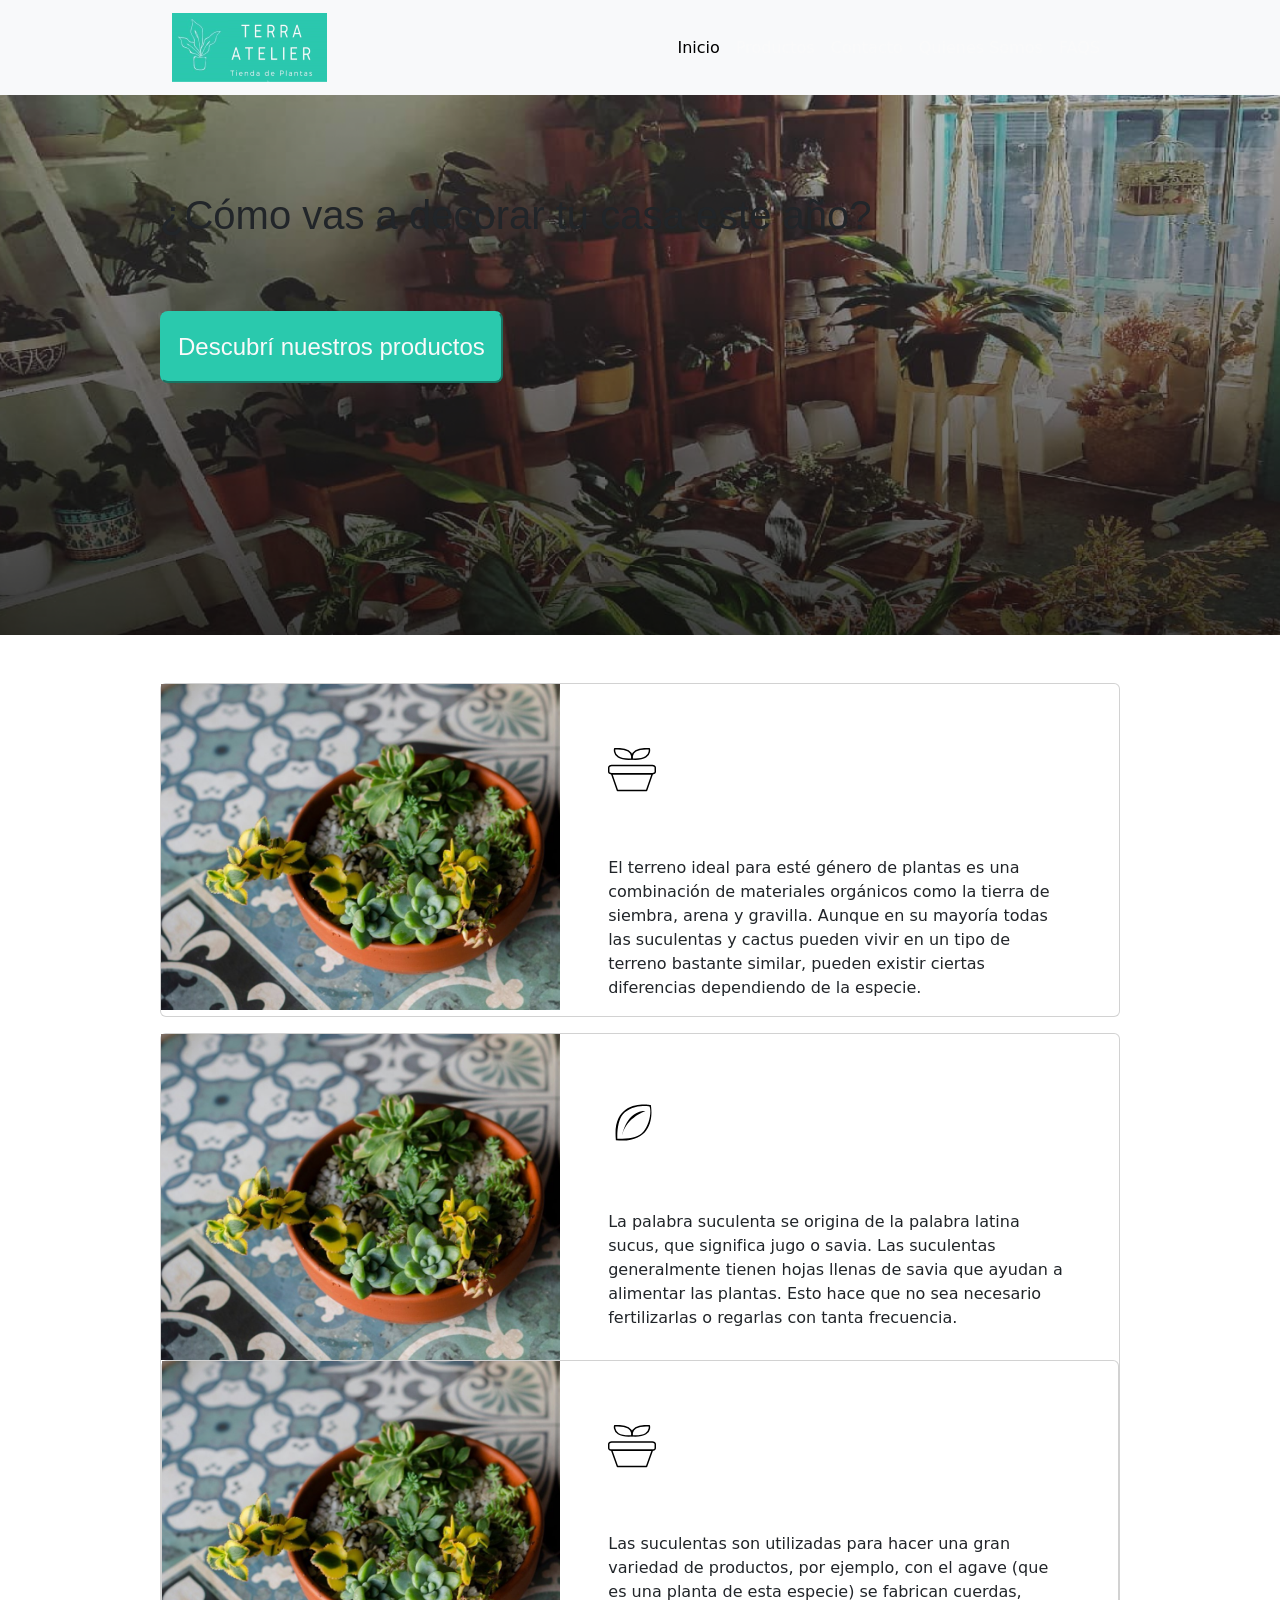
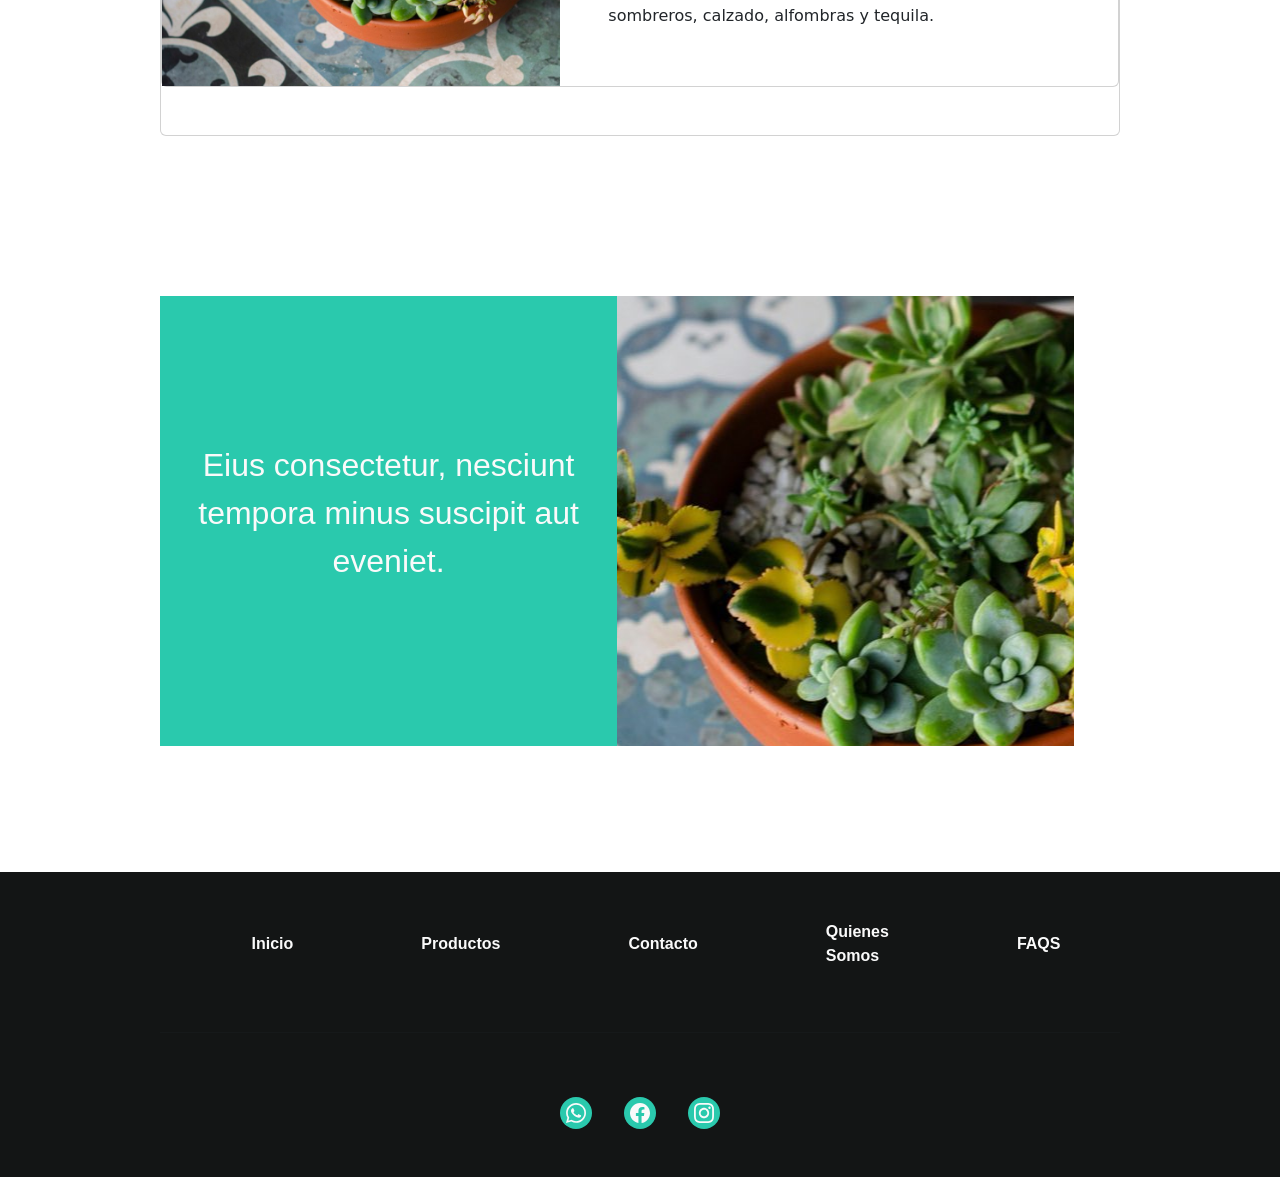
==== index.html @ 50c19c7d "textos ok" ====
<!DOCTYPE html>
<html lang="es">

<head>
    <meta charset="UTF-8">
    <meta http-equiv="X-UA-Compatible" content="IE=edge">
    <meta name="viewport" content="width=device-width, initial-scale=1.0">
    <meta name="E-commerce de plantas">
    <link rel="shortcut icon" href="img/favicon.ico">
    <link rel="stylesheet" href="style.css">
    <link href="https://cdn.jsdelivr.net/npm/bootstrap@5.1.3/dist/css/bootstrap.min.css" rel="stylesheet" integrity="sha384-1BmE4kWBq78iYhFldvKuhfTAU6auU8tT94WrHftjDbrCEXSU1oBoqyl2QvZ6jIW3" crossorigin="anonymous">
    <title>Terra Atelier - Inicio</title>
</head>

<body>

    <nav class="navbar navbar-expand-lg navbar-light bg-light ">
        <div class="container-fluid ">
          <a class="navbar-brand" href="index.html"><img class="logo" src="img/logo.png" alt="logoterraatelier"></a>
          <button class="navbar-toggler" type="button" data-bs-toggle="collapse" data-bs-target="#navbarNav" aria-controls="navbarNav" aria-expanded="false" aria-label="Toggle navigation">
            <span class="navbar-toggler-icon"></span>
          </button>
          <div class="collapse navbar-collapse li-position" id="navbarNav">
            <ul class="navbar-nav">
              <li class="nav-item">
                <a class="nav-link active" aria-current="page" href="index.html">Inicio</a>
              </li>
              <li class="nav-item">
                <a class="nav-link" href="productos.html">Productos</a>
              </li>
              <li class="nav-item">
                <a class="nav-link" href="contacto.html">Contacto</a>
              </li>
              <li class="nav-item">
                <a class="nav-link" href="quienes-somos.html">Quienes Somos</a>
              </li>
              <li class="nav-item">
                <a class="nav-link" href="faqs.html">FAQS</a>
              </li>
            </ul>
          </div>
        </div>
      </nav>

    

    <article >
        <div class="section1 parallax mb-5">
          <div class="hero">
            <h1>¿Cómo vas a decorar tu casa este año?</h1>
            <button class="btn-hero ">Descubrí nuestros productos</button>
          </div>      
        </div> 
    </article>    



    <section class="section-width">
      <div class="card mb-3" >
        <div class="row g-0">
          <div class="col-12 col-lg-5 image-card">
            <img src="img/box1.jpg" alt="imageplant" class="img-fluid ">
          </div>
          <div class="col-12 col-lg-7">
            <div class="card-body">
                <img class="icon" src="img/Group 8.svg" alt="iconplanta">
              <p class="card-text">El terreno ideal para esté género de plantas es una combinación de materiales orgánicos como la tierra de siembra, arena y gravilla.  Aunque en su mayoría todas las suculentas y cactus pueden vivir en un tipo de terreno bastante similar, pueden  existir ciertas diferencias dependiendo de la especie.</p>
              
            </div>
          </div>
        </div>
      </div>
      

      <div class="card mb-3" >
        <div class="row g-0">
          <div class="col-12 col-lg-5 image-card">
            <img src="img/box1.jpg" alt="imageplant" class="img-fluid ">
          </div>
          <div class="col-12 col-lg-7">
            <div class="card-body">
              <img class="icon" src="img/mdi_seed-outline.svg" alt="iconoseed">
              <p class="card-text">La palabra suculenta se origina de la palabra latina sucus, que significa jugo o savia. Las suculentas generalmente tienen hojas llenas de savia que ayudan a alimentar las plantas. Esto hace que no sea necesario fertilizarlas o regarlas con tanta frecuencia. </p>
          </div>
        </div>
      </div>

      <div class="card mb-5" >
        <div class="row g-0">
          <div class="col-12 col-lg-5 image-card">
            <img src="img/box1.jpg" alt="imageplant" class="img-fluid ">
          </div>
          <div class="col-12 col-lg-7">
            <div class="card-body">
                <img class="icon" src="img/Group 8.svg" alt="iconplanta">
              <p class="card-text">Las suculentas son utilizadas para hacer una gran variedad de productos, por ejemplo, con el agave (que es una planta de esta especie) se fabrican cuerdas, sombreros, calzado, alfombras y tequila.</p>            
            </div>
          </div>
        </div>
      </div>
    </section> 

    <article >
        <div class="section2 parallax">
            <div class="box-flex-pie">
                <div class="box-left-pie">
                    <p class="box-text-3">Eius consectetur, nesciunt tempora minus suscipit aut eveniet.
                    </p>
                </div>
                <div class="box-right-pie">                          
                </div>
            </div>
        </div> 
    </article>

    <footer class="footer-responsive">
        <ul class="ul-footer">
            <li class="li-footer"><a href="index.html"> Inicio</a></li>
            <li class="li-footer"><a href="productos.html">Productos</a></li>
            <li class="li-footer"><a href="contacto.html">Contacto</a></li>
            <li class="li-footer"><a href="quienes-somos.html">Quienes Somos</a></li>
            <li class="li-footer"><a href="faqs.html">FAQS</a></li> 
        </ul>
        <hr>
        <div class="redes">
            <a class="icon-redes" href="https://api.whatsapp.com/send?phone=0123456789&text=Hola, Nececito mas informacion!" target="_blank">
                <img src="img/wasap.svg" alt="iconwhatsapp">
            </a>
            <a class="icon-redes" href="https://www.facebook.com/terraatelier.tiendadeplantas" target="_blank">
                <img src="img/fb.svg" alt="iconfacebook">
            </a>
            <a class="icon-redes" href="https://www.instagram.com/terraatelierok/"target="_blank">
                <img src="img/ig.svg" alt="iconinstagram">
            </a>
        </div>
    </footer> 
    <script src="https://cdn.jsdelivr.net/npm/bootstrap@5.1.3/dist/js/bootstrap.bundle.min.js" integrity="sha384-ka7Sk0Gln4gmtz2MlQnikT1wXgYsOg+OMhuP+IlRH9sENBO0LRn5q+8nbTov4+1p" crossorigin="anonymous"></script>
</body> 

</html>
---- style.css ----
/*# sourceMappingURL=style.css.map */

* {
  padding: 0;
  margin: 0;
  -webkit-box-sizing: border-box;
          box-sizing: border-box;
}

body {
  background-color: #fff;
}

section {
  margin-left: 10rem;
  margin-right: 10rem;
  background-color: #fff;
}

/* navbar */
.navbar {
  width: 100%;
  background-color: #2ac9ad;
  display: -webkit-box;
  display: -ms-flexbox;
  display: flex;
  -webkit-box-pack: justify;
      -ms-flex-pack: justify;
          justify-content: space-between;
  -webkit-box-align: center;
      -ms-flex-align: center;
          align-items: center;
  padding-top: 1rem;
  padding-bottom: 1rem;
}

.navbar-collapse {
  display: -webkit-box;
  display: -ms-flexbox;
  display: flex;
  -ms-flex-preferred-size: auto;
      flex-basis: auto;
  -webkit-box-pack: end;
      -ms-flex-pack: end;
          justify-content: flex-end;
  margin-right: 10rem;
}

.logo {
  margin-left: 10rem;
}

@media only screen and (max-width: 991px) {
  .logo {
    margin-left: 5rem;
  }
}

@media only screen and (max-width: 600px) {
  .logo {
    margin-left: 1rem;
  }
}

@media only screen and (max-width: 991px) {
  .navbar-toggler {
    margin-right: 5rem;
  }
}

@media only screen and (max-width: 600px) {
  .navbar-toggler {
    margin-right: 1rem;
  }
}

.ul-navbar {
  display: -webkit-box;
  display: -ms-flexbox;
  display: flex;
  -webkit-box-orient: horizontal;
  -webkit-box-direction: normal;
      -ms-flex-direction: row;
          flex-direction: row;
}

.li-navbar {
  display: -webkit-box;
  display: -ms-flexbox;
  display: flex;
  -webkit-box-orient: horizontal;
  -webkit-box-direction: normal;
      -ms-flex-direction: row;
          flex-direction: row;
  margin-right: 10rem;
  text-decoration: none;
  font-weight: bolder;
  font-family: -apple-system, BlinkMacSystemFont, "Segoe UI", Roboto, Oxygen,
 Ubuntu, Cantarell, "Open Sans", "Helvetica Neue", sans-serif;
}

a:link,
a:visited,
a:active {
  text-decoration: none;
  color: #fafafa;
}

/* hero */
.section1 {
  background-image: url("img/hero.png");
  background-repeat: none;
  background-position: center;
  background-size: cover;
  height: 60vh;
}

.hero {
  display: -webkit-box;
  display: -ms-flexbox;
  display: flex;
  -webkit-box-orient: vertical;
  -webkit-box-direction: normal;
      -ms-flex-direction: column;
          flex-direction: column;
  -webkit-box-pack: start;
      -ms-flex-pack: start;
          justify-content: flex-start;
  -webkit-box-align: start;
      -ms-flex-align: start;
          align-items: flex-start;
  padding-top: 6rem;
}

h1 {
  color: #fafafa;
  font-family: -apple-system, BlinkMacSystemFont, "Segoe UI", Roboto, Oxygen,
 Ubuntu, Cantarell, "Open Sans", "Helvetica Neue", sans-serif;
  font-size: 6rem;
  margin-left: 10rem;
  margin-right: 10rem;
  margin-bottom: 10rem;
}

.btn-hero {
  background-color: #2ac9ad;
  padding: 1rem;
  border-radius: 0.5rem;
  border-color: #2ac9ad;
  color: #fafafa;
  font-family: -apple-system, BlinkMacSystemFont, "Segoe UI", Roboto, Oxygen,
 Ubuntu, Cantarell, "Open Sans", "Helvetica Neue", sans-serif;
  font-size: 1.5rem;
  margin-left: 10rem;
  margin-right: 10rem;
  margin-top: 4rem;
}

.btn-hero:hover {
  background-color: #28B59C;
}

.btn-hero:active {
  -webkit-transform: translateY(-1px);
          transform: translateY(-1px);
}

@media only screen and (max-width: 991px) {
  .hero {
    padding-top: 8rem;
  }
}

@media only screen and (max-width: 600px) {
  .hero {
    padding-top: 6rem;
    padding-left: 2rem;
    padding-right: 2rem;
    display: -webkit-box;
    display: -ms-flexbox;
    display: flex;
    -webkit-box-orient: vertical;
    -webkit-box-direction: normal;
        -ms-flex-direction: column;
            flex-direction: column;
    -webkit-box-pack: center;
        -ms-flex-pack: center;
            justify-content: center;
    -webkit-box-align: center;
        -ms-flex-align: center;
            align-items: center;
    text-align: center;
  }
}

@media only screen and (max-width: 991px) {
  h1 {
    margin-left: 5rem;
  }
}

@media only screen and (max-width: 991px) {
  .btn-hero {
    margin-left: 5rem;
    margin-right: 1rem;
  }
}

@media only screen and (max-width: 600px) {
  h1 {
    margin-left: 1rem;
    margin-right: 1rem;
  }
}

@media only screen and (max-width: 600px) {
  .btn-hero {
    margin-left: 1rem;
    margin-right: 1rem;
  }
}

@media only screen and (max-width: 440px) {
  .btn-hero {
    font-size: 1rem;
  }
}

@media only screen and (max-width: 335px) {
  .btn-hero {
    margin-left: 0rem;
    margin-right: 0rem;
  }
}

/* card */
.card-text {
  margin: 2rem;
}

.box-flex {
  display: -webkit-box;
  display: -ms-flexbox;
  display: flex;
  border-width: 0.01rem;
  border-style: solid;
  border-color: #cecece;
  margin-bottom: 4rem;
  height: 60vh;
}

.box-icon-text {
  display: -webkit-box;
  display: -ms-flexbox;
  display: flex;
  -webkit-box-orient: vertical;
  -webkit-box-direction: normal;
      -ms-flex-direction: column;
          flex-direction: column;
  background-color: #fafafa;
}

.icon {
  padding-top: 6rem;
  padding-left: 2rem;
  padding-bottom: 2rem;
  width: 80px;
}

@media only screen and (max-width: 1375px) {
  .icon {
    padding-top: 3rem;
  }
}

@media only screen and (max-width: 1235px) {
  .icon {
    padding-top: 2rem;
    padding-bottom: 1rem;
  }
}

@media only screen and (max-width: 1167px) {
  .icon {
    padding-top: 1rem;
    padding-bottom: 0rem;
  }
}

@media only screen and (max-width: 1093px) {
  .icon {
    display: none;
  }
}

@media only screen and (max-width: 1061px) {
  .card-text {
    margin: 1rem;
  }
}

@media only screen and (min-width: 775px) and (max-width: 1061px) {
  .section-width {
    margin-left: 12rem;
    margin-right: 12rem;
  }
}

@media only screen and (max-width: 600px) {
  .section-width {
    margin-left: 1rem;
    margin-right: 1rem;
  }
}

@media only screen and (max-width: 410px) {
  .image-card {
    border-radius: round;
  }
}

.box-text-1 {
  padding-left: 3rem;
  padding-right: 3rem;
  font-family: -apple-system, BlinkMacSystemFont, "Segoe UI", Roboto, Oxygen,
 Ubuntu, Cantarell, "Open Sans", "Helvetica Neue", sans-serif;
  color: #131515;
  font-size: 1.5rem;
}

.box-text-2 {
  padding-left: 3rem;
  padding-right: 3rem;
  font-family: -apple-system, BlinkMacSystemFont, "Segoe UI", Roboto, Oxygen,
 Ubuntu, Cantarell, "Open Sans", "Helvetica Neue", sans-serif;
  color: #131515;
  font-size: 1.5rem;
  text-align: right;
}

.icon-2 {
  display: -webkit-box;
  display: -ms-flexbox;
  display: flex;
  -webkit-box-orient: horizontal;
  -webkit-box-direction: normal;
      -ms-flex-direction: row;
          flex-direction: row;
  -webkit-box-pack: end;
      -ms-flex-pack: end;
          justify-content: flex-end;
  padding-top: 8rem;
  padding-right: 3rem;
  padding-bottom: 4rem;
}

.box-flex-negra {
  display: -webkit-box;
  display: -ms-flexbox;
  display: flex;
  border-width: 0.01rem;
  border-style: solid;
  border-color: #cecece;
  margin-bottom: 4rem;
  background-color: #2ac9ad;
}

.image-width {
  width: auto;
  height: auto;
}

.box-left {
  display: -webkit-box;
  display: -ms-flexbox;
  display: flex;
  -webkit-box-align: center;
      -ms-flex-align: center;
          align-items: center;
  width: 50%;
  padding: 4rem;
}

.box-right {
  display: -webkit-box;
  display: -ms-flexbox;
  display: flex;
  background-color: black;
  width: 50%;
  background-image: url(img/box1.jpg);
  background-size: fill no-repeat;
  background-position: center;
  height: auto;
}

/* footer */
footer {
  background-color: #131515;
  padding-right: 10rem;
  padding-left: 10rem;
}

.ul-footer {
  display: -webkit-box;
  display: -ms-flexbox;
  display: flex;
  -webkit-box-orient: horizontal;
  -webkit-box-direction: normal;
      -ms-flex-direction: row;
          flex-direction: row;
  -webkit-box-pack: center;
      -ms-flex-pack: center;
          justify-content: center;
}

.li-footer {
  display: -webkit-box;
  display: -ms-flexbox;
  display: flex;
  -webkit-box-orient: vertical;
  -webkit-box-direction: normal;
      -ms-flex-direction: column;
          flex-direction: column;
  -webkit-box-pack: center;
      -ms-flex-pack: center;
          justify-content: center;
  margin-right: 2rem;
  margin-left: 2rem;
  margin-top: 1rem;
  margin-bottom: 1rem;
  padding: 2rem;
  text-decoration: none;
  font-weight: bolder;
  font-family: -apple-system, BlinkMacSystemFont, "Segoe UI", Roboto, Oxygen,
 Ubuntu, Cantarell, "Open Sans", "Helvetica Neue", sans-serif;
}

footer hr {
  height: 1px;
  background-color: whitesmoke;
}

@media only screen and (max-width: 992px) {
  .li-footer {
    margin: 0rem;
  }
}

@media only screen and (max-width: 700px) {
  .ul-footer {
    -webkit-box-orient: vertical;
    -webkit-box-direction: normal;
        -ms-flex-direction: column;
            flex-direction: column;
    padding-left: 0%;
  }
}

@media only screen and (max-width: 700px) {
  .footer-responsive {
    margin-left: 0rem;
    margin-right: 0rem;
    padding-left: 0px;
    padding-right: 0px;
  }
}

.redes {
  display: -webkit-box;
  display: -ms-flexbox;
  display: flex;
  -webkit-box-orient: horizontal;
  -webkit-box-direction: normal;
      -ms-flex-direction: row;
          flex-direction: row;
  -webkit-box-align: center;
      -ms-flex-align: center;
          align-items: center;
  -webkit-box-pack: center;
      -ms-flex-pack: center;
          justify-content: center;
  padding-top: 2rem;
  padding-bottom: 2rem;
}

.icon-redes {
  margin: 1rem;
}

.section1.parallax {
  background-attachment: fixed;
}

iframe {
  width: 100%;
  height: 100%;
}

.box-map {
  display: -webkit-box;
  display: -ms-flexbox;
  display: flex;
  margin-bottom: 8rem;
  color: #fafafa;
}

.inbox-left {
  display: -webkit-box;
  display: -ms-flexbox;
  display: flex;
  -webkit-box-orient: vertical;
  -webkit-box-direction: normal;
      -ms-flex-direction: column;
          flex-direction: column;
  -webkit-box-pack: center;
      -ms-flex-pack: center;
          justify-content: center;
  background-color: #2ac9ad;
  color: #fafafa;
  width: 50%;
  background-size: fill no-repeat;
  background-position: center;
  height: auto;
}

form {
  margin: 1.5rem;
}

input[type=text]:focus {
  border: 3px solid #555;
}

textarea {
  width: 100%;
  height: 100px;
  padding: 12px 20px;
  -webkit-box-sizing: border-box;
          box-sizing: border-box;
  border: 2px solid #ccc;
  border-radius: 4px;
  background-color: #f8f8f8;
  resize: none;
  margin-top: 0.5rem;
}

input {
  margin-bottom: 1rem;
  margin-top: 0.5rem;
  width: 100%;
  height: 40px;
  padding: 12px 20px;
  -webkit-box-sizing: border-box;
          box-sizing: border-box;
  border: 2px solid #ccc;
  border-radius: 4px;
  background-color: #f8f8f8;
  resize: none;
}

.inbox-right {
  display: -webkit-box;
  display: -ms-flexbox;
  display: flex;
  -webkit-box-pack: center;
      -ms-flex-pack: center;
          justify-content: center;
  -webkit-box-align: center;
      -ms-flex-align: center;
          align-items: center;
  background-color: #131515;
  width: auto;
  font-family: -apple-system, BlinkMacSystemFont, 'Segoe UI', Roboto, Oxygen, Ubuntu, Cantarell, 'Open Sans', 'Helvetica Neue', sans-serif;
  font-weight: bold;
  font-size: xx-large;
  background-color: #131515;
}

.img-inbox {
  height: 100%;
}

.message {
  margin: 2rem;
  margin-top: 0rem;
}

@media only screen and (max-width: 1466px) {
  .message {
    font-size: x-large;
  }
}

@media only screen and (max-width: 1466px) {
  .img-message {
    width: 20vw;
  }
}

@media only screen and (max-width: 1212px) {
  .message {
    display: none;
  }
}

.img-message {
  width: 15vw;
}

@media only screen and (max-width: 1212px) {
  .img-message {
    width: 25vw;
  }
}

@media only screen and (max-width: 992px) {
  .responsive-message {
    margin-left: 5rem;
    margin-right: 5rem;
  }
}

@media only screen and (max-width: 824px) {
  .responsive-message {
    margin-left: 1rem;
    margin-right: 1rem;
  }
}

@media only screen and (max-width: 824px) {
  .inbox-right {
    display: none;
  }
}

@media only screen and (max-width: 824px) {
  .inbox-left {
    width: 100%;
  }
}

.inbox-btn {
  display: -webkit-box;
  display: -ms-flexbox;
  display: flex;
  -webkit-box-orient: horizontal;
  -webkit-box-direction: normal;
      -ms-flex-direction: row;
          flex-direction: row;
  -webkit-box-pack: end;
      -ms-flex-pack: end;
          justify-content: flex-end;
  width: 100%;
  height: auto;
}

.btn-inbox {
  padding: 3rem;
  -webkit-transition-duration: 0.4s;
  transition-duration: 0.4s;
  color: #131515;
  font-family: -apple-system, BlinkMacSystemFont, 'Segoe UI', Roboto, Oxygen, Ubuntu, Cantarell, 'Open Sans', 'Helvetica Neue', sans-serif;
}

.responsive-map {
  margin-left: 10rem;
  margin-right: 10rem;
}

@media only screen and (max-width: 992px) {
  .responsive-map {
    margin-left: 5rem;
    margin-right: 5rem;
  }
}

@media only screen and (max-width: 992px) {
  .responsive-map {
    margin-left: 2rem;
    margin-right: 2rem;
  }
}

.box-map-left {
  display: -webkit-box;
  display: -ms-flexbox;
  display: flex;
  -webkit-box-orient: vertical;
  -webkit-box-direction: normal;
      -ms-flex-direction: column;
          flex-direction: column;
  -webkit-box-pack: end;
      -ms-flex-pack: end;
          justify-content: flex-end;
  -webkit-box-align: end;
      -ms-flex-align: end;
          align-items: flex-end;
  background-color: #2ac9ad;
  color: #fafafa;
  width: 100%;
  padding: 2rem;
}

div .col-6 {
  padding-left: 0rem;
  padding-right: 0rem;
}

.box-map-right {
  display: -webkit-box;
  display: -ms-flexbox;
  display: flex;
  background-color: black;
  width: 100%;
  background-size: fill no-repeat;
  background-position: center;
  height: auto;
}

.flex-row {
  display: -webkit-box;
  display: -ms-flexbox;
  display: flex;
  -webkit-box-orient: horizontal;
  -webkit-box-direction: normal;
      -ms-flex-direction: row;
          flex-direction: row;
}

.btn-inbox {
  display: -webkit-box;
  display: -ms-flexbox;
  display: flex;
  -webkit-box-orient: horizontal;
  -webkit-box-direction: normal;
      -ms-flex-direction: row;
          flex-direction: row;
  padding-top: 0.8rem;
  padding-left: 2rem;
  padding-right: 2rem;
  padding-bottom: 0.8rem;
  background-color: #fafafa;
  color: #131515;
  border-radius: 0.5rem;
  margin-bottom: 2rem;
  margin-top: 1rem;
  font-weight: bold;
  border-style: none;
}

.text-map {
  display: -webkit-box;
  display: -ms-flexbox;
  display: flex;
  -webkit-box-pack: end;
      -ms-flex-pack: end;
          justify-content: flex-end;
  padding-bottom: 2rem;
  font-family: -apple-system, BlinkMacSystemFont, 'Segoe UI', Roboto, Oxygen, Ubuntu, Cantarell, 'Open Sans', 'Helvetica Neue', sans-serif;
  font-size: 2rem;
  text-align: right;
}

@media only screen and (max-width: 1185px) {
  .text-map {
    width: 100%;
    font-size: 1.5rem;
  }
}

.text-map-bold {
  padding-top: 6rem;
  padding-bottom: 1rem;
  font-family: -apple-system, BlinkMacSystemFont, 'Segoe UI', Roboto, Oxygen, Ubuntu, Cantarell, 'Open Sans', 'Helvetica Neue', sans-serif;
  font-size: 2rem;
  text-align: right;
  font-weight: bold;
}

@media only screen and (max-width: 420px) {
  .text-map-bold {
    font-size: 1.5rem;
  }
}

@media only screen and (max-width: 420px) {
  .box-map-left {
    -webkit-box-align: center;
        -ms-flex-align: center;
            align-items: center;
    -webkit-box-pack: center;
        -ms-flex-pack: center;
            justify-content: center;
    padding: 1rem;
  }
}

@media only screen and (max-width: 420px) {
  .text-map {
    -webkit-box-pack: center;
        -ms-flex-pack: center;
            justify-content: center;
  }
}

/* parallax 2  */
.section2 {
  background-image: url("img/hero.png");
  background-repeat: no-repeat;
  background-position: center;
  background-size: cover;
  height: 80vh;
  padding-top: 0.1rem;
}

.section2.parallax {
  background-attachment: fixed;
  display: -webkit-box;
  display: -ms-flexbox;
  display: flex;
  -webkit-box-align: center;
      -ms-flex-align: center;
          align-items: center;
}

.box-flex-pie {
  display: -webkit-box;
  display: -ms-flexbox;
  display: flex;
  margin-right: 10rem;
  margin-left: 10rem;
  margin-top: 1rem;
  margin-top: 1rem;
  background-color: #2ac9ad;
}

.box-left-pie {
  display: -webkit-box;
  display: -ms-flexbox;
  display: flex;
  -webkit-box-orient: horizontal;
  -webkit-box-direction: normal;
      -ms-flex-direction: row;
          flex-direction: row;
  -webkit-box-align: center;
      -ms-flex-align: center;
          align-items: center;
  width: 50%;
  background-color: #2ac9ad;
}

.box-right-pie {
  display: -webkit-box;
  display: -ms-flexbox;
  display: flex;
  background-color: black;
  width: 50%;
  background-image: url(img/box1.jpg);
  background-size: fill no-repeat;
  background-position: center;
  height: 50vh;
}

.box-text-3 {
  padding: 1rem;
  font-family: -apple-system, BlinkMacSystemFont, "Segoe UI", Roboto, Oxygen,
 Ubuntu, Cantarell, "Open Sans", "Helvetica Neue", sans-serif;
  color: #131515;
  font-size: 2.3rem;
  text-align: center;
  display: -webkit-box;
  display: -ms-flexbox;
  display: flex;
  color: #fafafa;
}

.iconcart {
  fill: #fafafa;
  display: inline-block;
}

@media only screen and (max-width: 1293px) {
  .box-text-3 {
    font-size: 2rem;
  }
}

@media only screen and (max-width: 1093px) {
  .box-right-pie {
    display: none;
  }
}

@media only screen and (max-width: 1093px) {
  .box-left-pie {
    width: 100%;
  }
}

@media only screen and (max-width: 1093px) {
  .section2 {
    height: 50vh;
  }
}

@media only screen and (max-width: 740px) {
  .box-flex-pie {
    margin-left: 5rem;
    margin-right: 5rem;
  }
}

@media only screen and (max-width: 600px) {
  .box-flex-pie {
    margin: 1rem;
  }
}

@media only screen and (max-width: 422px) {
  .box-text-3 {
    font-size: 1.4rem;
  }
}

@media only screen and (max-width: 360px) {
  .box-text-3 {
    font-size: 1.1rem;
  }
}

@media only screen and (max-width: 1200px) {
  .responsive-market {
    margin-left: 1rem;
    margin-right: 1rem;
  }
}

@media only screen and (max-width: 800px) {
  aside {
    display: none;
  }
}

.carousel-item {
  background-repeat: no-repeat;
  background-size: cover;
}

h3 {
  font-size: larger;
}

.catalogo {
  font-family: -apple-system, BlinkMacSystemFont, 'Segoe UI', Roboto, Oxygen, Ubuntu, Cantarell, 'Open Sans', 'Helvetica Neue', sans-serif;
  margin-bottom: 1rem;
  margin-top: 2rem;
}

.categoria-catalogo {
  font-family: -apple-system, BlinkMacSystemFont, 'Segoe UI', Roboto, Oxygen, Ubuntu, Cantarell, 'Open Sans', 'Helvetica Neue', sans-serif;
  font-weight: 100;
  padding-top: 1rem;
  margin-right: 8rem;
}

.linea-precio {
  width: 207px;
}

.precios {
  display: -webkit-box;
  display: -ms-flexbox;
  display: flex;
  -webkit-box-orient: horizontal;
  -webkit-box-direction: normal;
      -ms-flex-direction: row;
          flex-direction: row;
  margin-bottom: 5rem;
}

.ordenar {
  display: -webkit-box;
  display: -ms-flexbox;
  display: flex;
  -webkit-box-orient: horizontal;
  -webkit-box-direction: normal;
      -ms-flex-direction: row;
          flex-direction: row;
  -webkit-box-pack: end;
      -ms-flex-pack: end;
          justify-content: end;
  margin: 1rem;
  margin-bottom: none;
  font-family: -apple-system, BlinkMacSystemFont, 'Segoe UI', Roboto, Oxygen, Ubuntu, Cantarell, 'Open Sans', 'Helvetica Neue', sans-serif;
  margin-bottom: 1rem;
  margin-top: 2rem;
}

.navbar2 {
  position: none;
  width: 100%;
  background-color: #2ac9ad;
  display: -webkit-box;
  display: -ms-flexbox;
  display: flex;
  -webkit-box-pack: justify;
      -ms-flex-pack: justify;
          justify-content: space-between;
  -webkit-box-align: center;
      -ms-flex-align: center;
          align-items: center;
  padding-top: 1rem;
  padding-bottom: 1rem;
  margin-bottom: 5rem;
}

.categoria-catalogo2 {
  font-family: -apple-system, BlinkMacSystemFont, 'Segoe UI', Roboto, Oxygen, Ubuntu, Cantarell, 'Open Sans', 'Helvetica Neue', sans-serif;
  font-weight: 100;
  padding-top: 1rem;
  margin-right: 8rem;
  margin-bottom: 6rem;
}

.quienes {
  display: -webkit-box;
  display: -ms-flexbox;
  display: flex;
  -webkit-box-orient: horizontal;
  -webkit-box-direction: normal;
      -ms-flex-direction: row;
          flex-direction: row;
  margin-right: 10rem;
  margin-left: 10rem;
}

.responsive-quienes {
  margin-right: 10rem;
  margin-left: 10rem;
}

.quienes-texto {
  display: -webkit-box;
  display: -ms-flexbox;
  display: flex;
  -webkit-box-orient: vertical;
  -webkit-box-direction: normal;
      -ms-flex-direction: column;
          flex-direction: column;
  margin-right: 0rem;
  width: 50vw;
}

.text-quienes {
  font-family: -apple-system, BlinkMacSystemFont, 'Segoe UI', Roboto, Oxygen, Ubuntu, Cantarell, 'Open Sans', 'Helvetica Neue', sans-serif;
  font-weight: 100;
  padding-top: 1rem;
  margin-right: 4rem;
}

@media only screen and (max-width: 1420px) {
  .text-quienes {
    margin-right: 1rem;
  }
}

.quienes-img {
  margin-right: 0rem;
  border-radius: 60rem;
  width: 350px;
  display: -webkit-box;
  display: -ms-flexbox;
  display: flex;
  -webkit-box-align: center;
      -ms-flex-align: center;
          align-items: center;
  -webkit-box-pack: start;
      -ms-flex-pack: start;
          justify-content: start;
}

@media only screen and (max-width: 1200px) {
  .quienes-img {
    border-radius: 0rem;
    width: 700px;
    padding: 2rem;
    display: -webkit-box;
    display: -ms-flexbox;
    display: flex;
    -webkit-box-pack: center;
        -ms-flex-pack: center;
            justify-content: center;
  }
}

@media only screen and (max-width: 948px) {
  .quienes-img {
    border-radius: 0rem;
    width: 500px;
    padding: 0rem;
    display: -webkit-box;
    display: -ms-flexbox;
    display: flex;
    margin-top: 2rem;
    margin-bottom: 2rem;
    -webkit-box-pack: center;
        -ms-flex-pack: center;
            justify-content: center;
  }
}

@media only screen and (max-width: 745px) {
  .responsive-quienes {
    margin-left: 2rem;
    margin-right: 2rem;
  }
}

@media only screen and (max-width: 563px) {
  .quienes-img {
    width: 400px;
  }
}

@media only screen and (max-width: 438px) {
  .quienes-img {
    width: 300px;
  }
}

@media only screen and (max-width: 378px) {
  .quienes-img {
    width: 250px;
  }
}

.grid {
  display: -ms-grid;
  display: grid;
  -ms-grid-columns: (1fr)[4];
      grid-template-columns: repeat(4, 1fr);
  gap: 4rem;
  width: 100%;
}

@media only screen and (max-width: 1672px) {
  .grid {
    -ms-grid-columns: (1fr)[3];
        grid-template-columns: repeat(3, 1fr);
  }
}

@media only screen and (max-width: 1405px) {
  .grid {
    -ms-grid-columns: (1fr)[2];
        grid-template-columns: repeat(2, 1fr);
  }
}

@media only screen and (max-width: 848px) {
  .grid {
    gap: 1.5rem;
  }
}

@media only screen and (max-width: 480px) {
  .grid {
    -ms-grid-columns: (1fr)[1];
        grid-template-columns: repeat(1, 1fr);
  }
}

.grid-direction {
  display: -webkit-box;
  display: -ms-flexbox;
  display: flex;
  -webkit-box-orient: vertical;
  -webkit-box-direction: normal;
      -ms-flex-direction: column;
          flex-direction: column;
}

.market {
  display: -webkit-box;
  display: -ms-flexbox;
  display: flex;
  -webkit-box-orient: horizontal;
  -webkit-box-direction: normal;
      -ms-flex-direction: row;
          flex-direction: row;
}

.card {
  display: -webkit-box;
  display: -ms-flexbox;
  display: flex;
  -webkit-box-orient: vertical;
  -webkit-box-direction: normal;
      -ms-flex-direction: column;
          flex-direction: column;
  -webkit-box-pack: center;
      -ms-flex-pack: center;
          justify-content: center;
  -ms-flex-line-pack: center;
      align-content: center;
  -webkit-box-align: center;
      -ms-flex-align: center;
          align-items: center;
  border-radius: 10px;
  background-color: white;
}

.img-card:hover {
  opacity: 1.5;
}

.btn-card {
  display: -webkit-box;
  display: -ms-flexbox;
  display: flex;
  -webkit-box-orient: horizontal;
  -webkit-box-direction: normal;
      -ms-flex-direction: row;
          flex-direction: row;
  -webkit-box-pack: center;
      -ms-flex-pack: center;
          justify-content: center;
  -ms-flex-line-pack: center;
      align-content: center;
  -webkit-box-align: center;
      -ms-flex-align: center;
          align-items: center;
  padding-top: 0.8rem;
  padding-left: 2rem;
  padding-right: 2rem;
  padding-bottom: 0.8rem;
  background-color: #131515;
  color: #fafafa;
  border-radius: 0.5rem;
  margin-bottom: 2rem;
  margin-top: 1rem;
}

.title-card {
  margin: 1rem;
  display: -webkit-box;
  display: -ms-flexbox;
  display: flex;
  -webkit-box-pack: center;
      -ms-flex-pack: center;
          justify-content: center;
  -ms-flex-line-pack: center;
      align-content: center;
}

.price-card {
  margin: 1rem;
  display: -webkit-box;
  display: -ms-flexbox;
  display: flex;
  -webkit-box-pack: center;
      -ms-flex-pack: center;
          justify-content: center;
  -ms-flex-line-pack: center;
      align-content: center;
}

.img-card {
  width: 100%;
}

.icon-cart {
  padding-left: 1rem;
}

.title-price {
  display: -webkit-box;
  display: -ms-flexbox;
  display: flex;
  -webkit-box-orient: horizontal;
  -webkit-box-direction: normal;
      -ms-flex-direction: row;
          flex-direction: row;
  -webkit-box-pack: center;
      -ms-flex-pack: center;
          justify-content: center;
  -webkit-box-align: center;
      -ms-flex-align: center;
          align-items: center;
  margin-top: 1rem;
  font-family: -apple-system, BlinkMacSystemFont, 'Segoe UI', Roboto, Oxygen, Ubuntu, Cantarell, 'Open Sans', 'Helvetica Neue', sans-serif;
}

.margin {
  margin-top: 10rem;
}



.card-title {
  display: -webkit-box;
  display: -ms-flexbox;
  display: flex;
  -webkit-box-pack: center;
      -ms-flex-pack: center;
          justify-content: center;
}

.button-inbox {
  font-family: inherit;
  font-size: 20px;
  background-color: transparent;
  color: #ffffff;
  padding: 0.7em 2em;
  padding-left: 0.9em;
  border: solid;
  border-width: thin;
  border-color: #ffffff;
  display: -webkit-box;
  display: -ms-flexbox;
  display: flex;
  -webkit-box-align: center;
      -ms-flex-align: center;
          align-items: center;
  overflow: hidden;
  -webkit-transition: all 0.2s;
  transition: all 0.2s;
  font-weight: bold;
  margin-right: 3rem;
  margin-bottom: 1rem;
}

.button-inbox span {
  display: block;
  margin-left: 1em;
  -webkit-transition: all 0.3s ease-in-out;
  transition: all 0.3s ease-in-out;
}

.button-inbox svg {
  display: block;
  -webkit-transform-origin: center center;
          transform-origin: center center;
  -webkit-transition: -webkit-transform 0.3s ease-in-out;
  transition: -webkit-transform 0.3s ease-in-out;
  transition: transform 0.3s ease-in-out;
  transition: transform 0.3s ease-in-out, -webkit-transform 0.3s ease-in-out;
}

.button-inbox:hover {
  background-color: #fafafa;
}

.button-inbox:hover .svg-wrapper {
  -webkit-animation: fly-1 0.6s ease-in-out infinite alternate;
          animation: fly-1 0.6s ease-in-out infinite alternate;
}

.button-inbox:hover svg {
  -webkit-transform: translateX(2.4em) rotate(45deg) scale(1.1);
          transform: translateX(2.4em) rotate(45deg) scale(1.1);
  color: #2ac9ad;
}

.button-inbox:hover span {
  -webkit-transform: translateX(10em);
          transform: translateX(10em);
}

.button-inbox:active {
  -webkit-transform: scale(0.95);
          transform: scale(0.95);
}

@-webkit-keyframes fly-1 {
  from {
    -webkit-transform: translateY(0.1em);
            transform: translateY(0.1em);
  }
  to {
    -webkit-transform: translateY(-0.1em);
            transform: translateY(-0.1em);
  }
}

@keyframes fly-1 {
  from {
    -webkit-transform: translateY(0.1em);
            transform: translateY(0.1em);
  }
  to {
    -webkit-transform: translateY(-0.1em);
            transform: translateY(-0.1em);
  }
}

.button-inbox-market {
  font-family: inherit;
  font-size: 1rem;
  background-color: #2ac9ad;
  color: #ffffff;
  padding: 0.5em;
  border: solid;
  border-width: thin;
  border-color: #ffffff;
  display: -webkit-box;
  display: -ms-flexbox;
  display: flex;
  -webkit-box-orient: horizontal;
  -webkit-box-direction: normal;
      -ms-flex-direction: row;
          flex-direction: row;
  -webkit-box-align: center;
      -ms-flex-align: center;
          align-items: center;
  font-weight: bold;
  margin: 0.5rem;
  margin-top: 1.5rem;
  border-radius: 0.5rem;
}

.button-inbox-market:hover {
  background-color: transparent;
  border-color: #2ac9ad;
  color: #2ac9ad;
}

.button-inbox-market:active {
  -webkit-transform: translateY(-1px);
          transform: translateY(-1px);
  background-color: #fafafa;
}

.responsive-faqs {
  margin-left: 10rem;
  margin-right: 10rem;
}

@media only screen and (max-width: 800px) {
  .responsive-faqs {
    margin-left: 2rem;
    margin-right: 2rem;
  }
}

@media only screen and (max-width: 400px) {
  .responsive-faqs {
  margin-left: 0.5rem;
  margin-right: 0.5rem;
  }
}

.box-flex-faqs {
  display: -webkit-box;
  display: -ms-flexbox;
  display: flex;
  margin-right: 0rem;
  margin-left: 0rem;
  background-color: #2ac9ad;
}

.box-right-faqs {
  display: -webkit-box;
  display: -ms-flexbox;
  display: flex;
  background-color: black;
  width: 100%;
  height: 60vh;
  background-color: black;
  background-size: fill no-repeat;
  background-position: center;
  background-image: url(img/box1.jpg);
}

.catalogo-faqs {
  font-family: -apple-system, BlinkMacSystemFont, 'Segoe UI', Roboto, Oxygen, Ubuntu, Cantarell, 'Open Sans', 'Helvetica Neue', sans-serif;
  margin-bottom: 1rem;
  margin-top: 2rem;
}

.text-faqs {
  font-family: -apple-system, BlinkMacSystemFont, 'Segoe UI', Roboto, Oxygen, Ubuntu, Cantarell, 'Open Sans', 'Helvetica Neue', sans-serif;
  font-weight: 100;
  padding-top: 1rem;
  margin-right: 4rem;
}
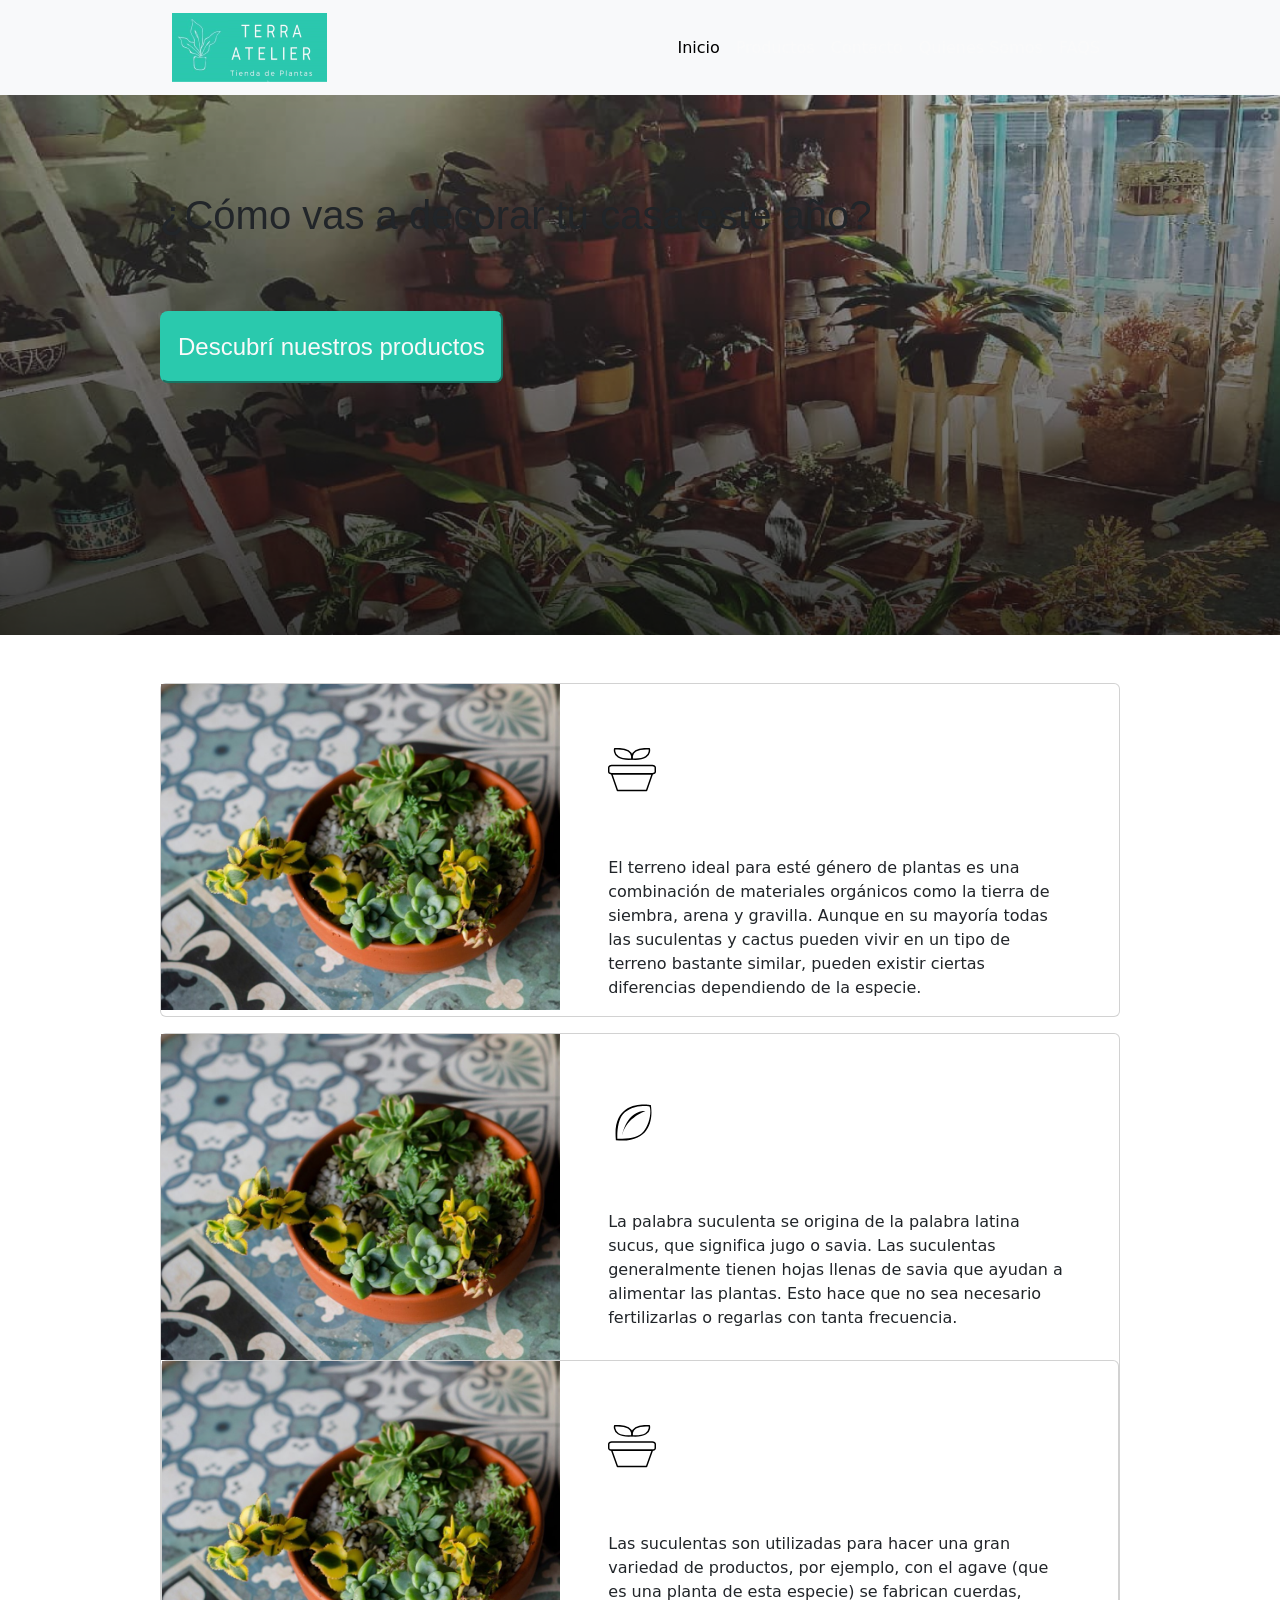
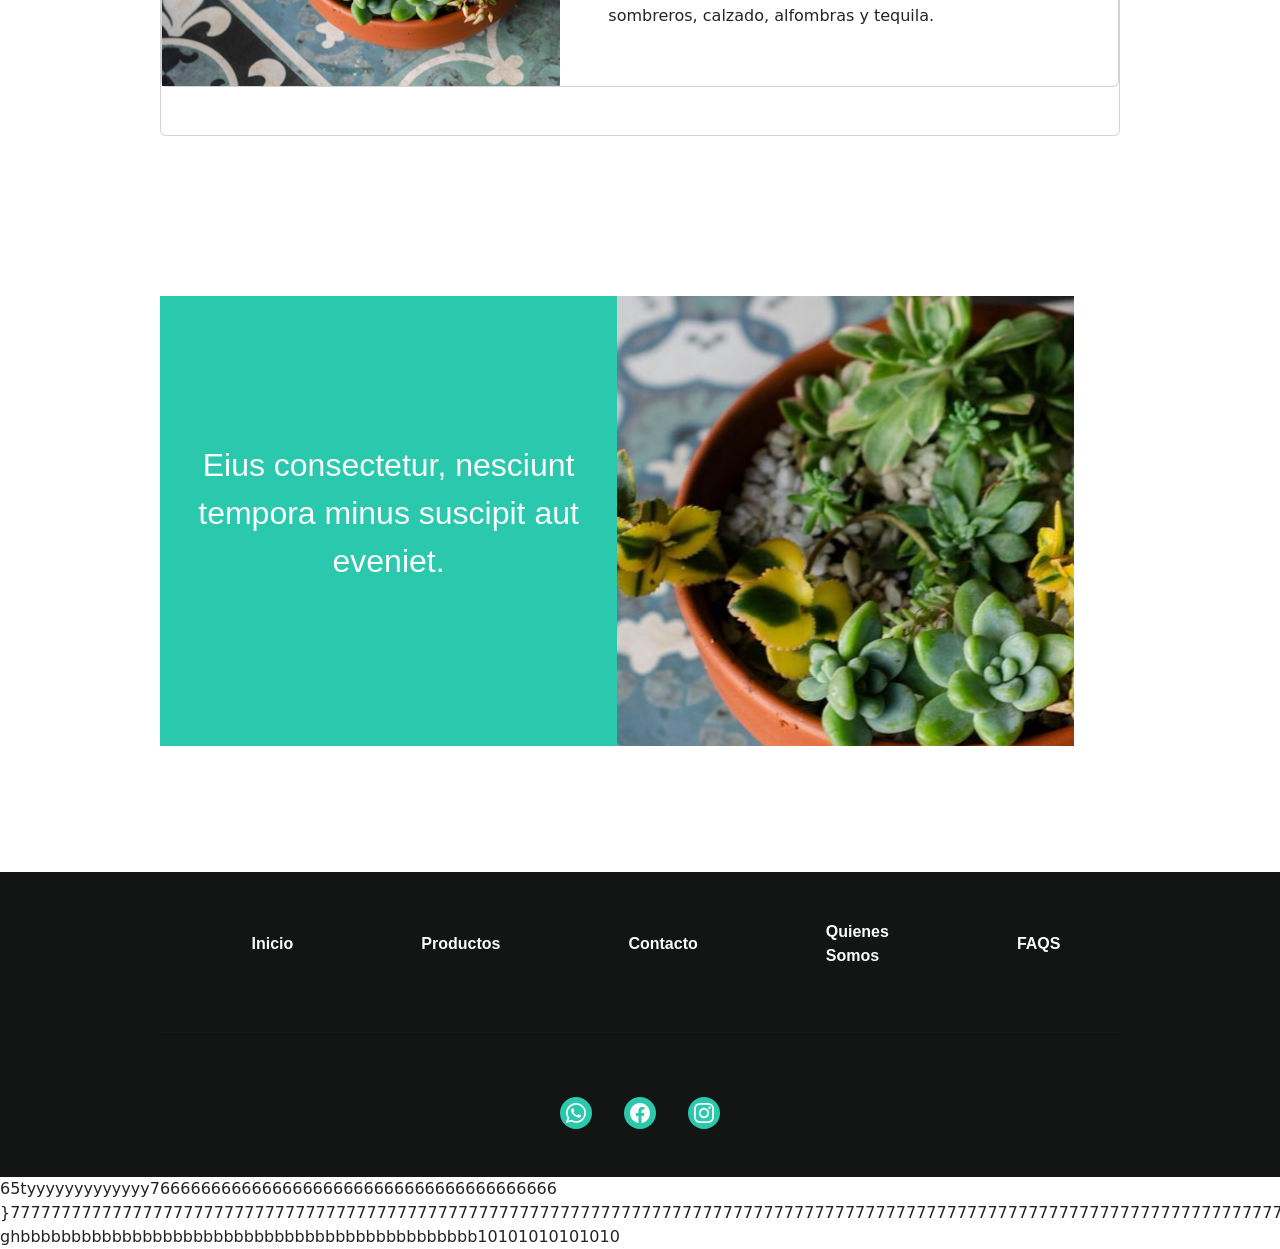
==== commit 520ac1c2: "ok sass" ====
--- a/index.html
+++ b/index.html
@@ -137,4 +137,5 @@
     <script src="https://cdn.jsdelivr.net/npm/bootstrap@5.1.3/dist/js/bootstrap.bundle.min.js" integrity="sha384-ka7Sk0Gln4gmtz2MlQnikT1wXgYsOg+OMhuP+IlRH9sENBO0LRn5q+8nbTov4+1p" crossorigin="anonymous"></script>
 </body> 
 
-</html> +</html> 65tyyyyyyyyyyyyy7666666666666666666666666666666666666666
+}[base64] ghbbbbbbbbbbbbbbbbbbbbbbbbbbbbbbbbbbbbbbbbbbbbb10101010101010
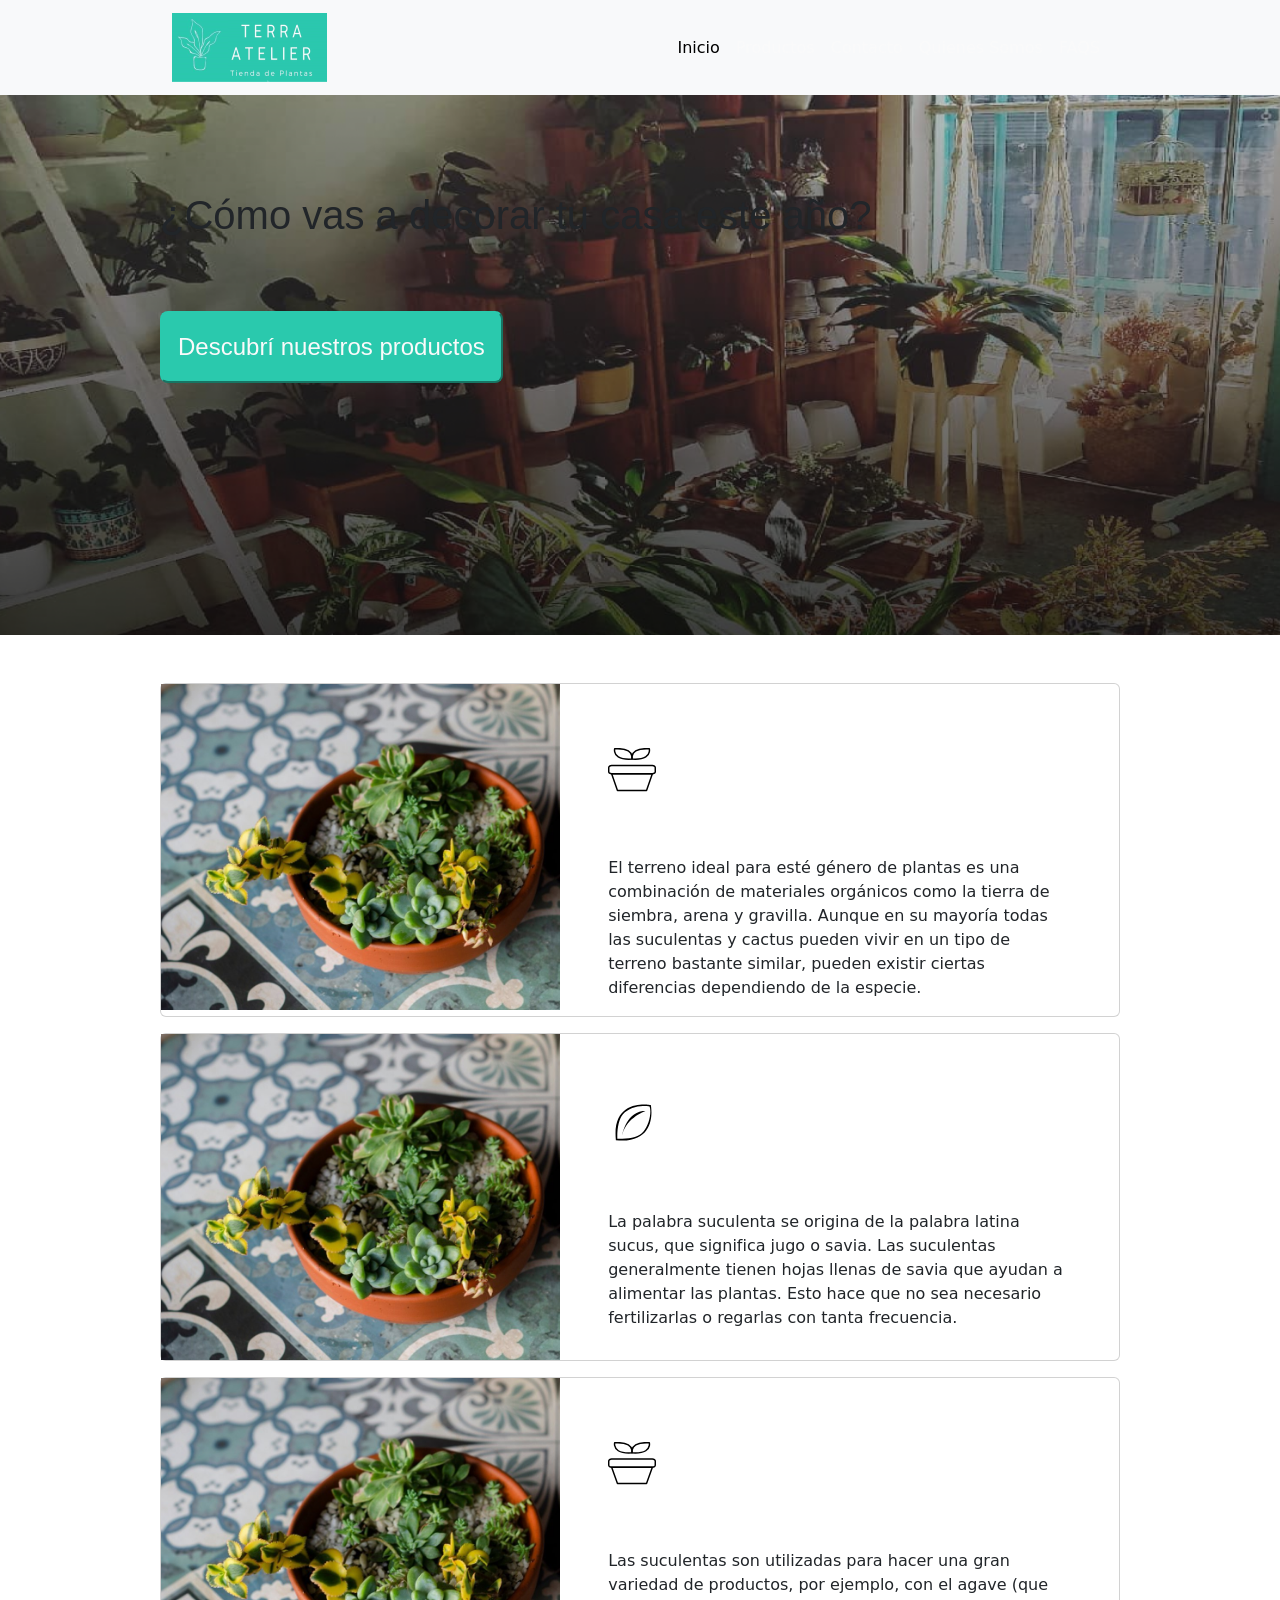
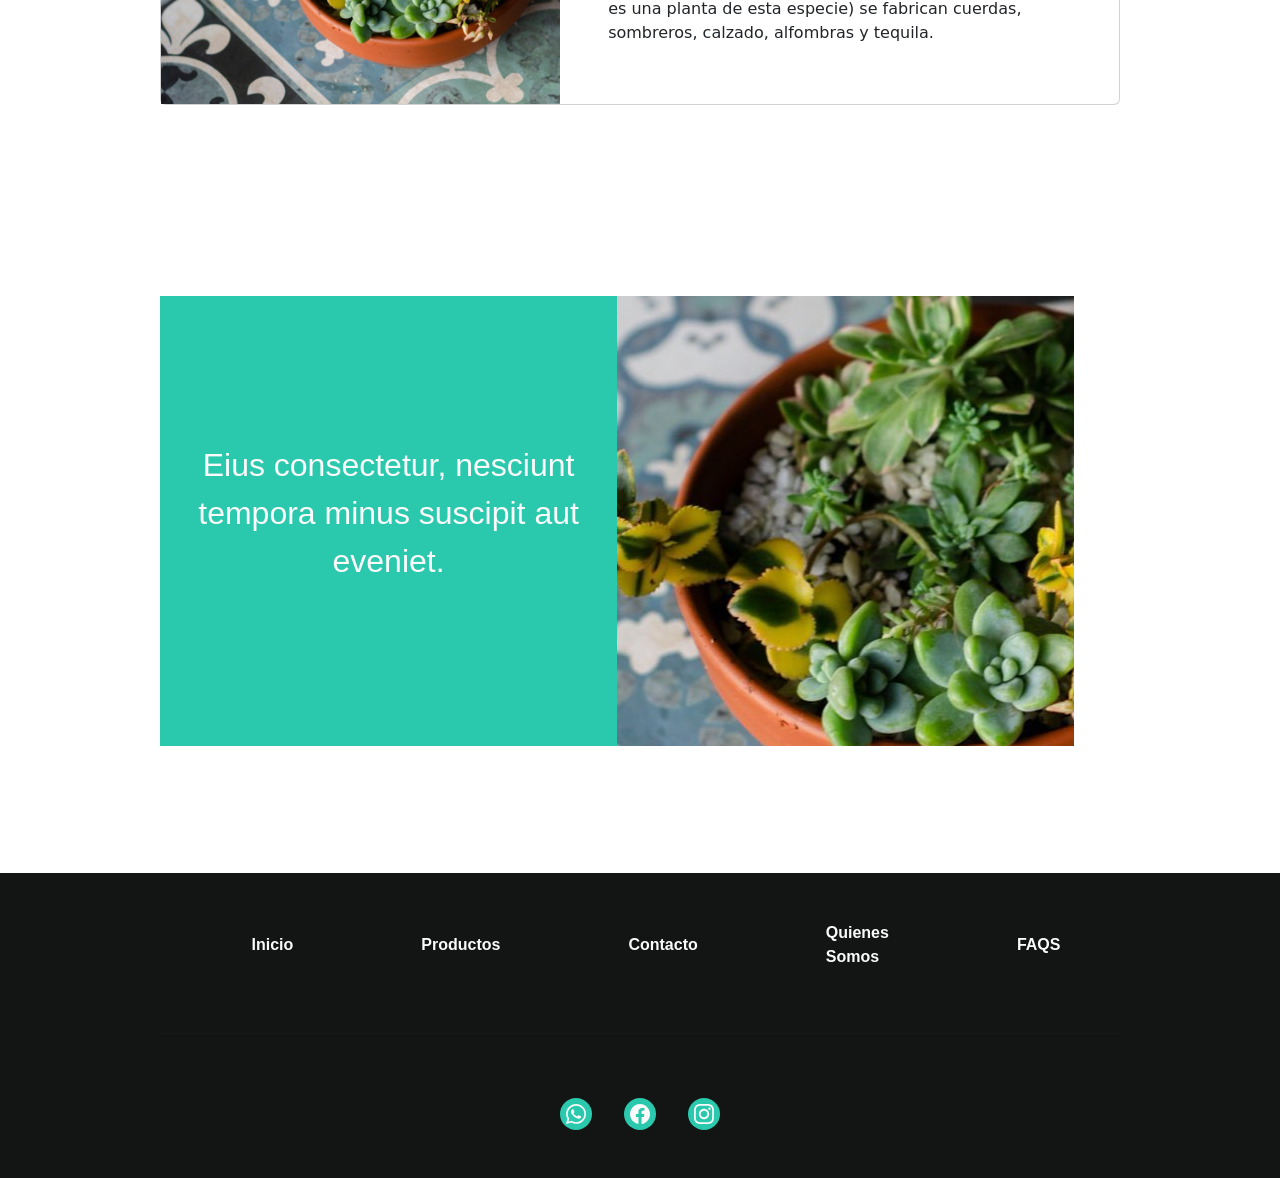
==== commit cc656ddd: "cambios estilos" ====
--- a/index.html
+++ b/index.html
@@ -48,7 +48,7 @@
         <div class="section1 parallax mb-5">
           <div class="hero">
             <h1>¿Cómo vas a decorar tu casa este año?</h1>
-            <button class="btn-hero ">Descubrí nuestros productos</button>
+            <button class="btn-hero "><a class="nav-link" aria-current="page" href="productos.html" >Descubrí nuestros productos</a></button>
           </div>      
         </div> 
     </article>    
@@ -56,7 +56,7 @@
 
 
     <section class="section-width">
-      <div class="card mb-3" >
+      <div class="card mb-3 mt-2" >
         <div class="row g-0">
           <div class="col-12 col-lg-5 image-card">
             <img src="img/box1.jpg" alt="imageplant" class="img-fluid ">
@@ -72,8 +72,8 @@
       </div>
       
 
-      <div class="card mb-3" >
-        <div class="row g-0">
+      <div class="card mb-3 mt-2" >
+        <div class="row g-0 ">
           <div class="col-12 col-lg-5 image-card">
             <img src="img/box1.jpg" alt="imageplant" class="img-fluid ">
           </div>
@@ -81,11 +81,12 @@
             <div class="card-body">
               <img class="icon" src="img/mdi_seed-outline.svg" alt="iconoseed">
               <p class="card-text">La palabra suculenta se origina de la palabra latina sucus, que significa jugo o savia. Las suculentas generalmente tienen hojas llenas de savia que ayudan a alimentar las plantas. Esto hace que no sea necesario fertilizarlas o regarlas con tanta frecuencia. </p>
-          </div>
+            </div>
+         </div>
         </div>
       </div>
 
-      <div class="card mb-5" >
+      <div class="card mb-5 mt-2" >
         <div class="row g-0">
           <div class="col-12 col-lg-5 image-card">
             <img src="img/box1.jpg" alt="imageplant" class="img-fluid ">
@@ -137,5 +138,4 @@
     <script src="https://cdn.jsdelivr.net/npm/bootstrap@5.1.3/dist/js/bootstrap.bundle.min.js" integrity="sha384-ka7Sk0Gln4gmtz2MlQnikT1wXgYsOg+OMhuP+IlRH9sENBO0LRn5q+8nbTov4+1p" crossorigin="anonymous"></script>
 </body> 
 
-</html> 65tyyyyyyyyyyyyy7666666666666666666666666666666666666666
-}[base64] ghbbbbbbbbbbbbbbbbbbbbbbbbbbbbbbbbbbbbbbbbbbbbb10101010101010+</html> 
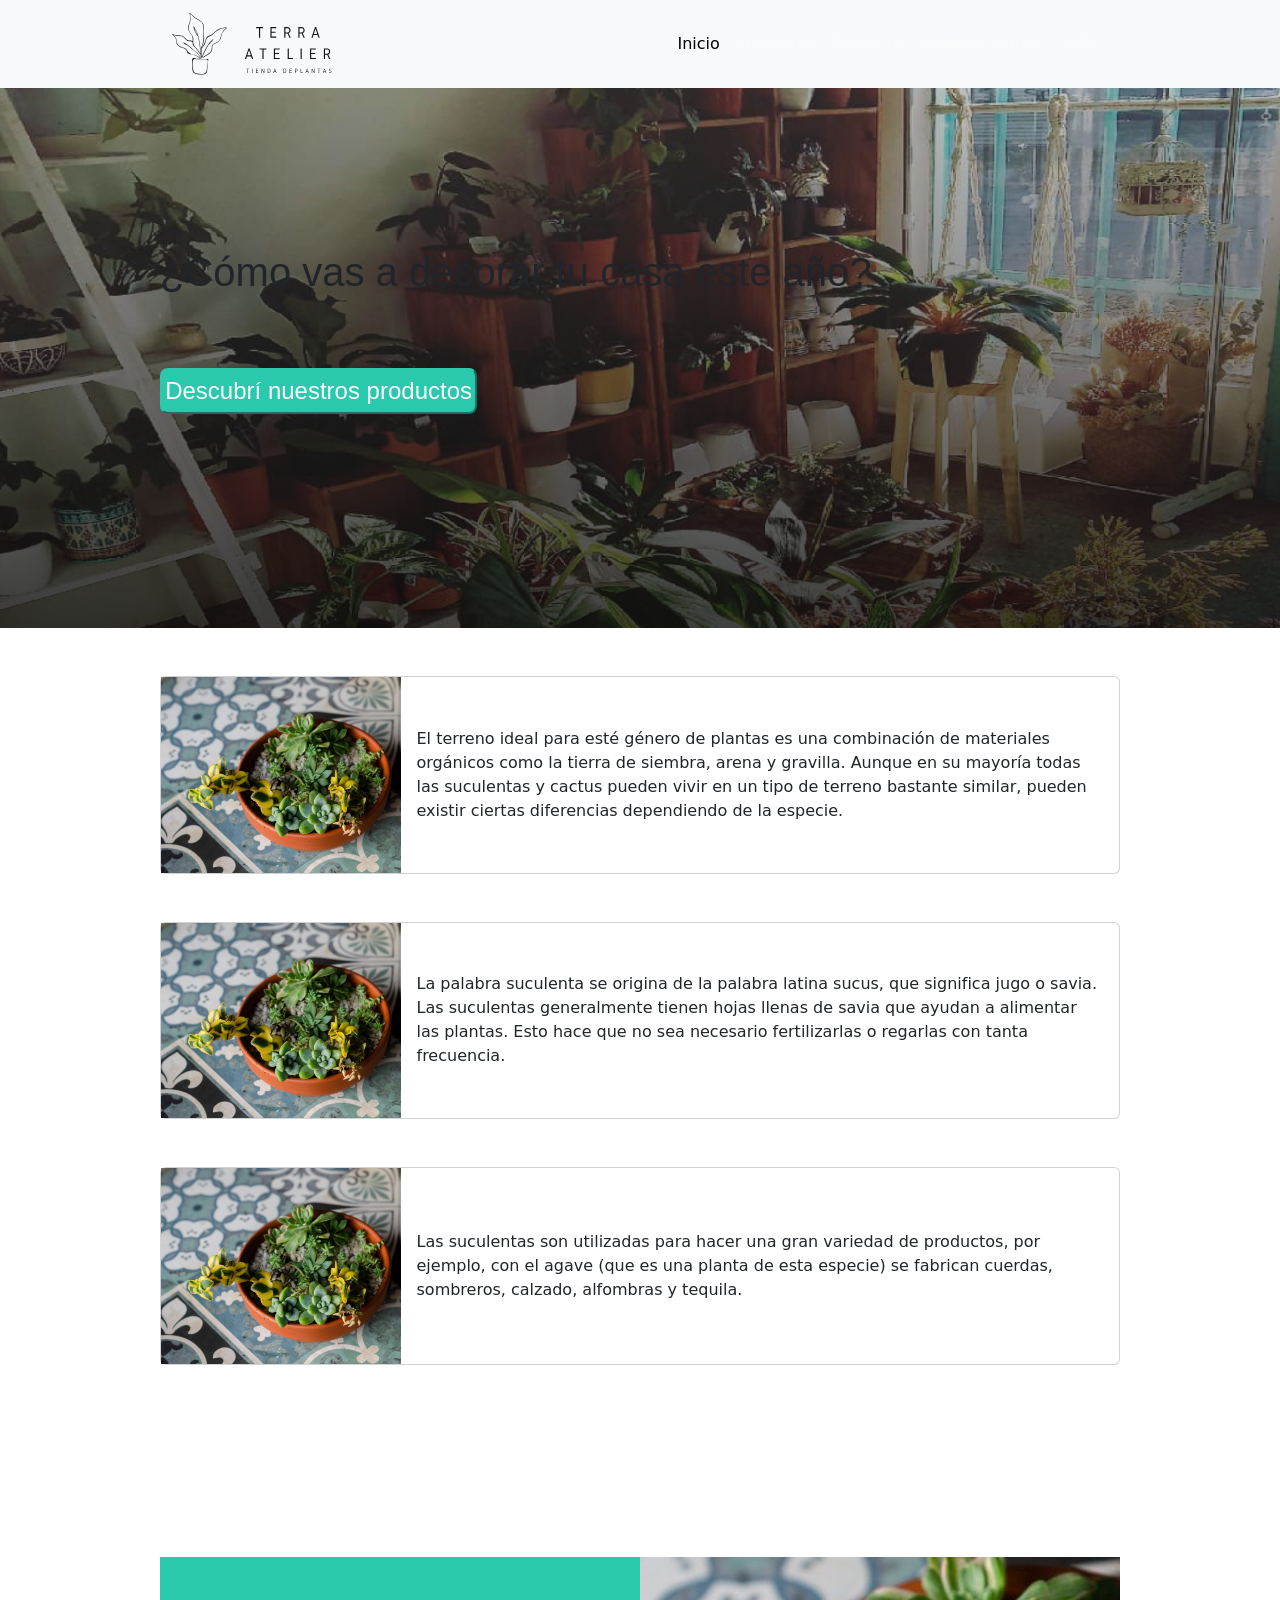
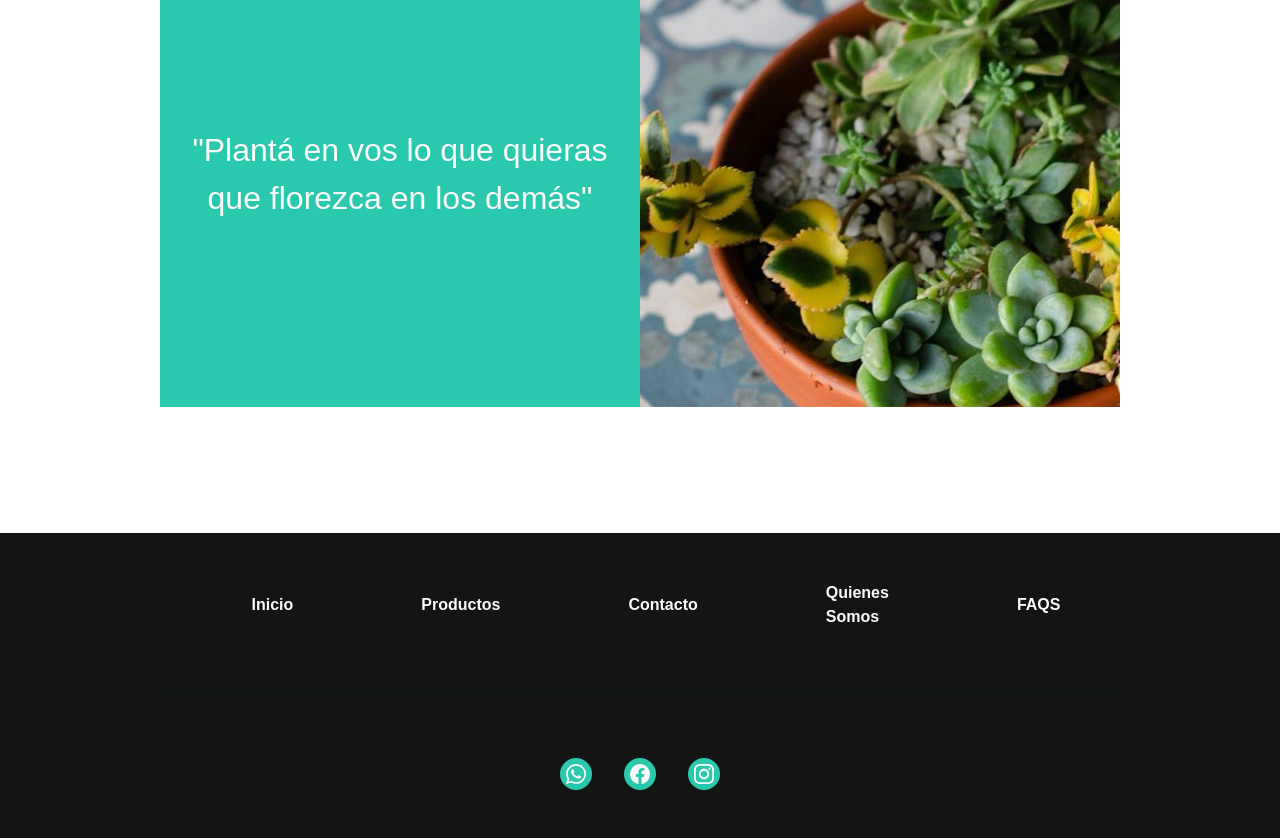
==== commit 0e70f71c: "cambios en index y logo" ====
--- a/index.html
+++ b/index.html
@@ -16,7 +16,7 @@
 
     <nav class="navbar navbar-expand-lg navbar-light bg-light ">
         <div class="container-fluid ">
-          <a class="navbar-brand" href="index.html"><img class="logo" src="img/logo.png" alt="logoterraatelier"></a>
+          <a class="navbar-brand" href="index.html"><img class="logo" src="img/logo.svg" alt="logoterraatelier"></a>
           <button class="navbar-toggler" type="button" data-bs-toggle="collapse" data-bs-target="#navbarNav" aria-controls="navbarNav" aria-expanded="false" aria-label="Toggle navigation">
             <span class="navbar-toggler-icon"></span>
           </button>
@@ -56,12 +56,12 @@
 
 
     <section class="section-width">
-      <div class="card mb-3 mt-2" >
+      <div class="card mb-5 mt-2" >
         <div class="row g-0">
-          <div class="col-12 col-lg-5 image-card">
+          <div class="col-12 col-lg-4 col-xl-3 image-card">
             <img src="img/box1.jpg" alt="imageplant" class="img-fluid ">
           </div>
-          <div class="col-12 col-lg-7">
+          <div class="col-12 col-lg-8 col-xl-9 d-flex align-items-center">
             <div class="card-body">
                 <img class="icon" src="img/Group 8.svg" alt="iconplanta">
               <p class="card-text">El terreno ideal para esté género de plantas es una combinación de materiales orgánicos como la tierra de siembra, arena y gravilla.  Aunque en su mayoría todas las suculentas y cactus pueden vivir en un tipo de terreno bastante similar, pueden  existir ciertas diferencias dependiendo de la especie.</p>
@@ -72,12 +72,12 @@
       </div>
       
 
-      <div class="card mb-3 mt-2" >
+      <div class="card mb-5 mt-2" >
         <div class="row g-0 ">
-          <div class="col-12 col-lg-5 image-card">
+          <div class="col-12 col-lg-4 col-xl-3 image-card">
             <img src="img/box1.jpg" alt="imageplant" class="img-fluid ">
           </div>
-          <div class="col-12 col-lg-7">
+          <div class="col-12 col-lg-8 col-xl-9 d-flex align-items-center"">
             <div class="card-body">
               <img class="icon" src="img/mdi_seed-outline.svg" alt="iconoseed">
               <p class="card-text">La palabra suculenta se origina de la palabra latina sucus, que significa jugo o savia. Las suculentas generalmente tienen hojas llenas de savia que ayudan a alimentar las plantas. Esto hace que no sea necesario fertilizarlas o regarlas con tanta frecuencia. </p>
@@ -88,10 +88,10 @@
 
       <div class="card mb-5 mt-2" >
         <div class="row g-0">
-          <div class="col-12 col-lg-5 image-card">
+          <div class="col-12 col-lg-4 col-xl-3 image-card">
             <img src="img/box1.jpg" alt="imageplant" class="img-fluid ">
           </div>
-          <div class="col-12 col-lg-7">
+          <div class="col-12 col-lg-8 col-xl-9 d-flex align-items-center"">
             <div class="card-body">
                 <img class="icon" src="img/Group 8.svg" alt="iconplanta">
               <p class="card-text">Las suculentas son utilizadas para hacer una gran variedad de productos, por ejemplo, con el agave (que es una planta de esta especie) se fabrican cuerdas, sombreros, calzado, alfombras y tequila.</p>            
@@ -102,10 +102,10 @@
     </section> 
 
     <article >
-        <div class="section2 parallax">
+        <div class="section2 parallax d-flex justify-content-center ">
             <div class="box-flex-pie">
                 <div class="box-left-pie">
-                    <p class="box-text-3">Eius consectetur, nesciunt tempora minus suscipit aut eveniet.
+                    <p class="box-text-3">"Plantá en vos lo que quieras que florezca en los demás"
                     </p>
                 </div>
                 <div class="box-right-pie">                          
--- a/style.css
+++ b/style.css
@@ -1,10 +1,46 @@
-/*# sourceMappingURL=style.css.map */
-
 * {
   padding: 0;
   margin: 0;
   -webkit-box-sizing: border-box;
           box-sizing: border-box;
+}
+
+.footer-primario #131515 {
+  background-color: #131515;
+}
+
+.footer-secundario #fafafa {
+  background-color: #131515;
+}
+
+.footer-responsive {
+  height: auto;
+  width: 100%;
+  background-color: #131515;
+}
+
+.ul-footer {
+  height: auto;
+  width: 100%;
+  background-color: #fafafa;
+}
+
+.footer, .footer--redisenio1, .footer--redisenio2 {
+  width: 100%;
+  height: auto;
+  background-color: #131515;
+  text-align: center;
+  color: #fafafa;
+}
+
+.footer--redisenio1 {
+  background-color: aquamarine;
+  color: yellow;
+}
+
+.footer--redisenio2 {
+  background-color: brown;
+  color: yellow;
 }
 
 body {
@@ -48,6 +84,7 @@
 
 .logo {
   margin-left: 10rem;
+  width: 10rem;
 }
 
 @media only screen and (max-width: 991px) {
@@ -95,13 +132,14 @@
   margin-right: 10rem;
   text-decoration: none;
   font-weight: bolder;
-  font-family: -apple-system, BlinkMacSystemFont, "Segoe UI", Roboto, Oxygen,
+  font-family: -apple-system, BlinkMacSystemFont, "Segoe UI", Roboto, Oxygen,  Ubuntu, Cantarell, "Open Sans", "Helvetica Neue", sans-serif;
 }
 
 a:link,
 a:visited,
-a:active {
+a:active,
+a:hover {
   text-decoration: none;
   color: #fafafa;
 }
@@ -129,12 +167,12 @@
   -webkit-box-align: start;
       -ms-flex-align: start;
           align-items: flex-start;
-  padding-top: 6rem;
+  padding-top: 10rem;
 }
 
 h1 {
   color: #fafafa;
-  font-family: -apple-system, BlinkMacSystemFont, "Segoe UI", Roboto, Oxygen,
+  font-family: -apple-system, BlinkMacSystemFont, "Segoe UI", Roboto, Oxygen,  Ubuntu, Cantarell, "Open Sans", "Helvetica Neue", sans-serif;
   font-size: 6rem;
   margin-left: 10rem;
@@ -144,11 +182,11 @@
 
 .btn-hero {
   background-color: #2ac9ad;
-  padding: 1rem;
+  padding: 0.2rem;
   border-radius: 0.5rem;
   border-color: #2ac9ad;
   color: #fafafa;
-  font-family: -apple-system, BlinkMacSystemFont, "Segoe UI", Roboto, Oxygen,
+  font-family: -apple-system, BlinkMacSystemFont, "Segoe UI", Roboto, Oxygen,  Ubuntu, Cantarell, "Open Sans", "Helvetica Neue", sans-serif;
   font-size: 1.5rem;
   margin-left: 10rem;
@@ -173,7 +211,7 @@
 
 @media only screen and (max-width: 600px) {
   .hero {
-    padding-top: 6rem;
+    padding-top: 8rem;
     padding-left: 2rem;
     padding-right: 2rem;
     display: -webkit-box;
@@ -234,10 +272,6 @@
 }
 
 /* card */
-.card-text {
-  margin: 2rem;
-}
-
 .box-flex {
   display: -webkit-box;
   display: -ms-flexbox;
@@ -261,10 +295,8 @@
 }
 
 .icon {
-  padding-top: 6rem;
-  padding-left: 2rem;
-  padding-bottom: 2rem;
-  width: 80px;
+  width: 3rem;
+  margin-bottom: 1.5rem;
 }
 
 @media only screen and (max-width: 1375px) {
@@ -287,15 +319,9 @@
   }
 }
 
-@media only screen and (max-width: 1093px) {
+@media only screen and (max-width: 1379px) {
   .icon {
     display: none;
-  }
-}
-
-@media only screen and (max-width: 1061px) {
-  .card-text {
-    margin: 1rem;
   }
 }
 
@@ -319,10 +345,16 @@
   }
 }
 
+@media only screen and (max-width: 1041px) {
+  .card-text {
+    font-size: small;
+  }
+}
+
 .box-text-1 {
   padding-left: 3rem;
   padding-right: 3rem;
-  font-family: -apple-system, BlinkMacSystemFont, "Segoe UI", Roboto, Oxygen,
+  font-family: -apple-system, BlinkMacSystemFont, "Segoe UI", Roboto, Oxygen,  Ubuntu, Cantarell, "Open Sans", "Helvetica Neue", sans-serif;
   color: #131515;
   font-size: 1.5rem;
@@ -331,7 +363,7 @@
 .box-text-2 {
   padding-left: 3rem;
   padding-right: 3rem;
-  font-family: -apple-system, BlinkMacSystemFont, "Segoe UI", Roboto, Oxygen,
+  font-family: -apple-system, BlinkMacSystemFont, "Segoe UI", Roboto, Oxygen,  Ubuntu, Cantarell, "Open Sans", "Helvetica Neue", sans-serif;
   color: #131515;
   font-size: 1.5rem;
@@ -411,6 +443,7 @@
   -webkit-box-pack: center;
       -ms-flex-pack: center;
           justify-content: center;
+  background-color: #131515;
 }
 
 .li-footer {
@@ -431,7 +464,7 @@
   padding: 2rem;
   text-decoration: none;
   font-weight: bolder;
-  font-family: -apple-system, BlinkMacSystemFont, "Segoe UI", Roboto, Oxygen,
+  font-family: -apple-system, BlinkMacSystemFont, "Segoe UI", Roboto, Oxygen,  Ubuntu, Cantarell, "Open Sans", "Helvetica Neue", sans-serif;
 }
 
@@ -827,6 +860,7 @@
   display: -webkit-box;
   display: -ms-flexbox;
   display: flex;
+  width: 100%;
   margin-right: 10rem;
   margin-left: 10rem;
   margin-top: 1rem;
@@ -862,8 +896,8 @@
 }
 
 .box-text-3 {
-  padding: 1rem;
-  font-family: -apple-system, BlinkMacSystemFont, "Segoe UI", Roboto, Oxygen,
+  padding: 2rem;
+  font-family: -apple-system, BlinkMacSystemFont, "Segoe UI", Roboto, Oxygen,  Ubuntu, Cantarell, "Open Sans", "Helvetica Neue", sans-serif;
   color: #131515;
   font-size: 2.3rem;
@@ -918,13 +952,13 @@
 
 @media only screen and (max-width: 422px) {
   .box-text-3 {
-    font-size: 1.4rem;
+    font-size: 1.7rem;
   }
 }
 
 @media only screen and (max-width: 360px) {
   .box-text-3 {
-    font-size: 1.1rem;
+    font-size: 1.5rem;
   }
 }
 
@@ -1060,6 +1094,12 @@
 
 @media only screen and (max-width: 1420px) {
   .text-quienes {
+    margin-right: 1rem;
+  }
+}
+
+@media only screen and (max-width: 1420px) {
+  .text-faqs {
     margin-right: 1rem;
   }
 }
@@ -1113,6 +1153,20 @@
   .responsive-quienes {
     margin-left: 2rem;
     margin-right: 2rem;
+  }
+}
+
+@media only screen and (max-width: 745px) {
+  .responsive-faqs {
+    margin-left: 2rem;
+    margin-right: 2rem;
+  }
+}
+
+@media only screen and (max-width: 400px) {
+  .responsive-faqs {
+    margin-left: 0rem;
+    margin-right: 0rem;
   }
 }
 
@@ -1295,8 +1349,6 @@
   margin-top: 10rem;
 }
 
-
-
 .card-title {
   display: -webkit-box;
   display: -ms-flexbox;
@@ -1443,13 +1495,6 @@
   }
 }
 
-@media only screen and (max-width: 400px) {
-  .responsive-faqs {
-  margin-left: 0.5rem;
-  margin-right: 0.5rem;
-  }
-}
-
 .box-flex-faqs {
   display: -webkit-box;
   display: -ms-flexbox;
@@ -1463,10 +1508,10 @@
   display: -webkit-box;
   display: -ms-flexbox;
   display: flex;
-  background-color: black;
+  background-color: #131515;
   width: 100%;
   height: 60vh;
-  background-color: black;
+  background-color: #131515;
   background-size: fill no-repeat;
   background-position: center;
   background-image: url(img/box1.jpg);
@@ -1484,3 +1529,4 @@
   padding-top: 1rem;
   margin-right: 4rem;
 }
+/*# sourceMappingURL=style.css.map */
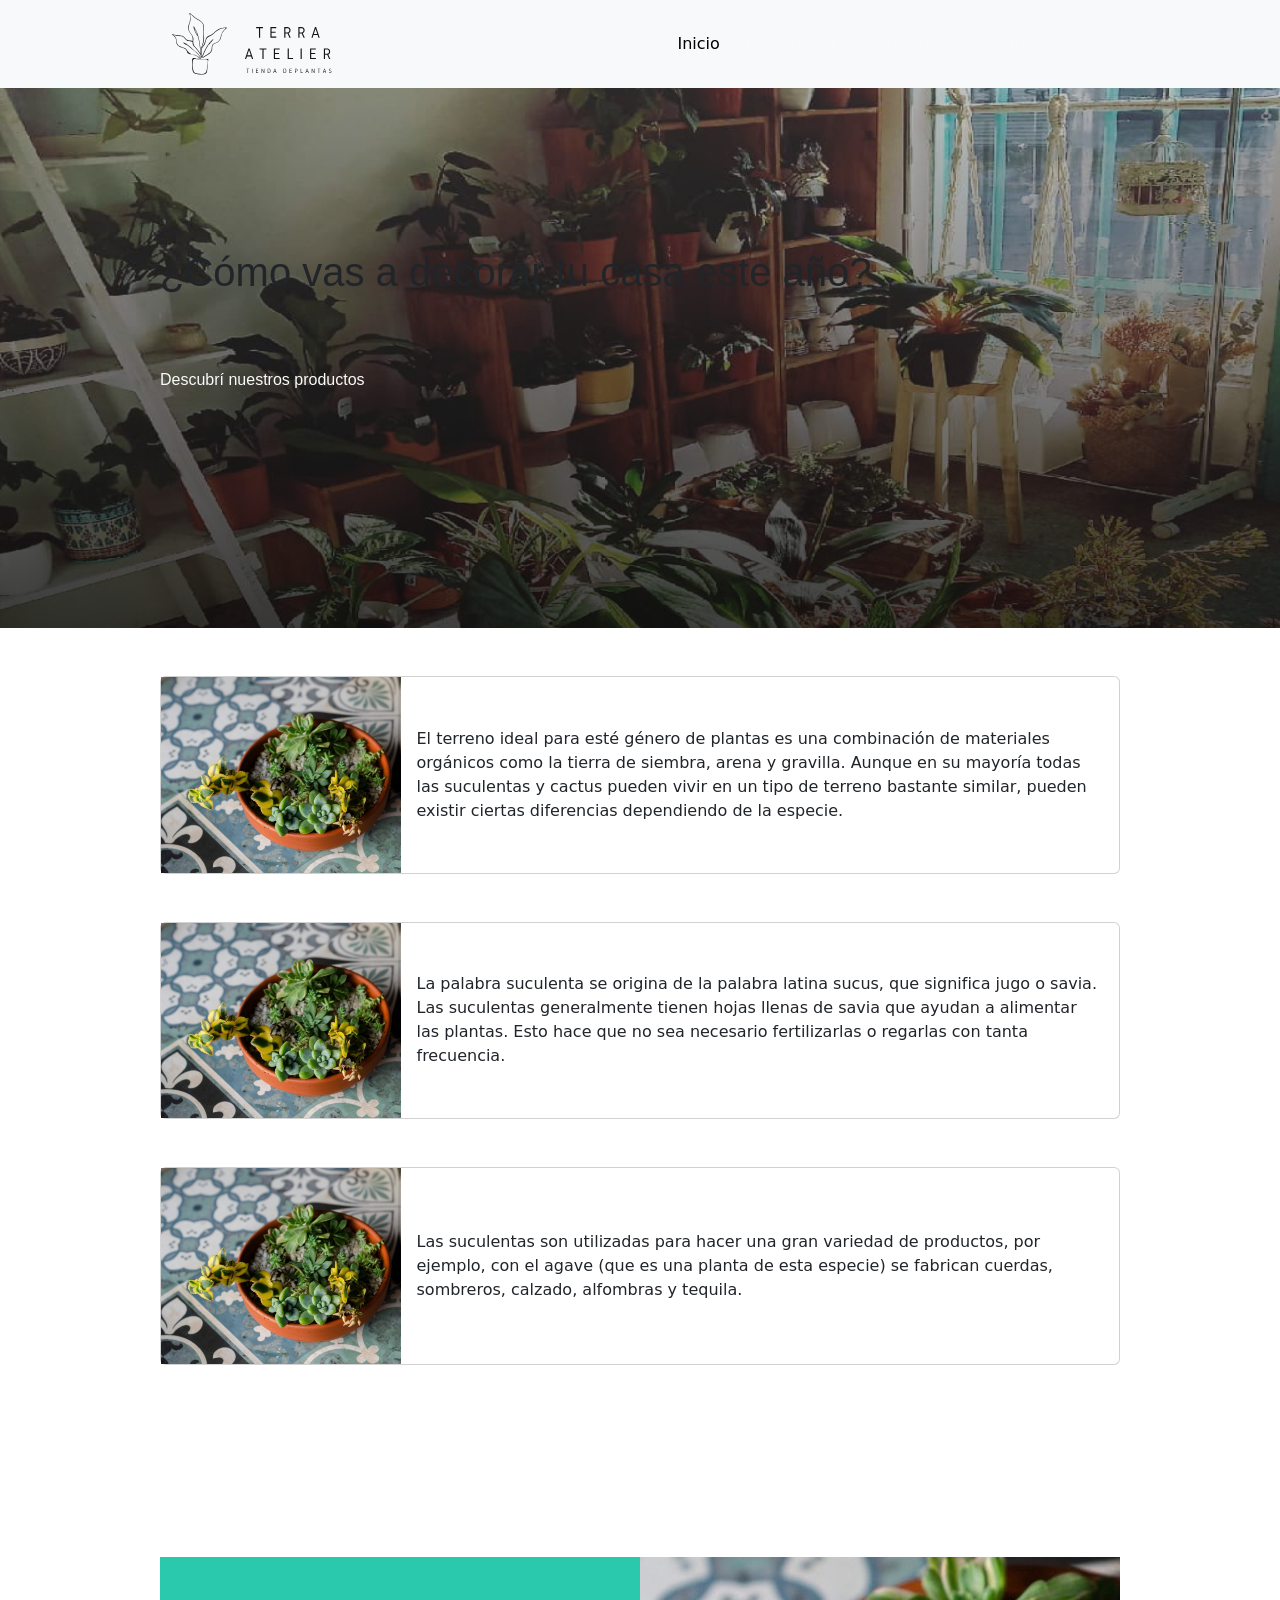
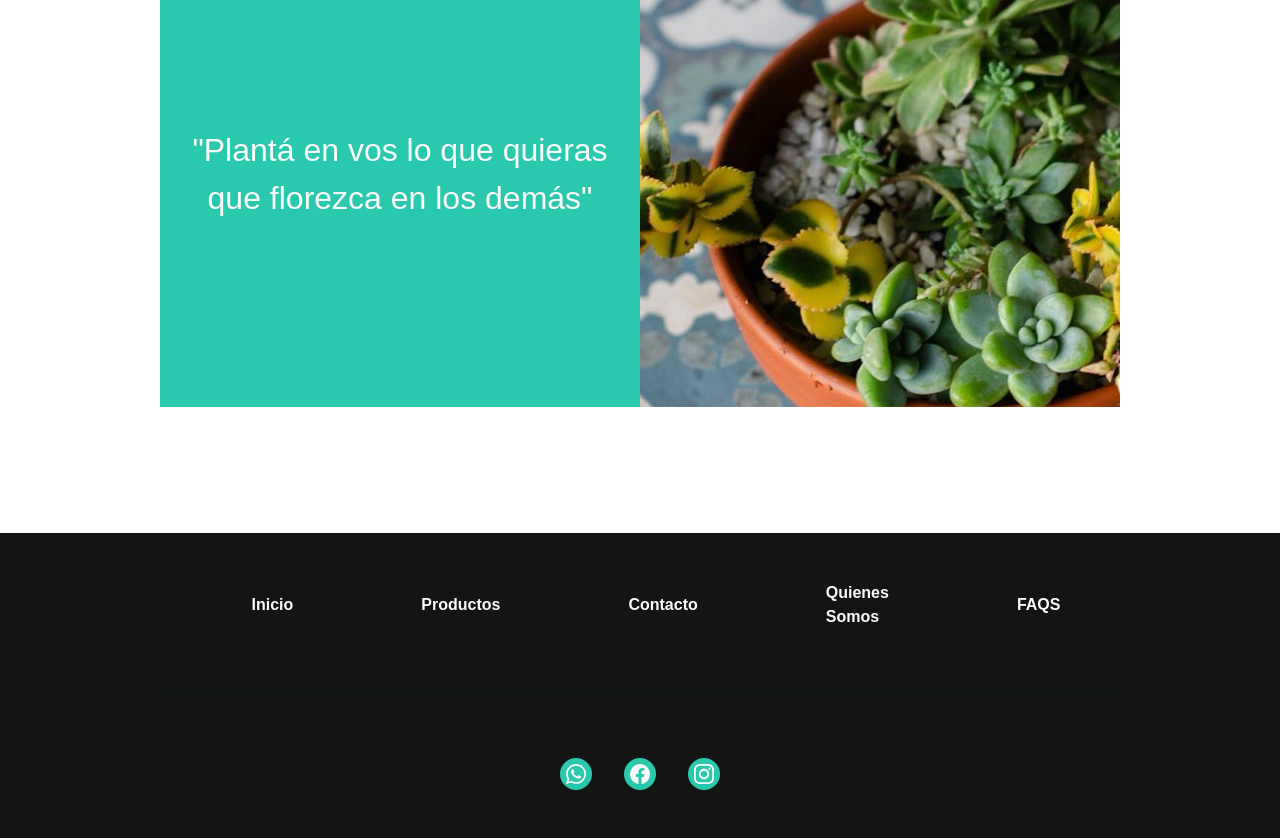
==== commit 4e3b6323: "nuevo hover en index y footer" ====
--- a/index.html
+++ b/index.html
@@ -48,7 +48,7 @@
         <div class="section1 parallax mb-5">
           <div class="hero">
             <h1>¿Cómo vas a decorar tu casa este año?</h1>
-            <button class="btn-hero "><a class="nav-link" aria-current="page" href="productos.html" >Descubrí nuestros productos</a></button>
+            <a class="btn-hero nav-link" href="productos.html" target="_blank">Descubrí nuestros productos</a>
           </div>      
         </div> 
     </article>    
@@ -116,7 +116,7 @@
 
     <footer class="footer-responsive">
         <ul class="ul-footer">
-            <li class="li-footer"><a href="index.html"> Inicio</a></li>
+            <li class="li-footer "><a href="index.html"> Inicio</a></li>
             <li class="li-footer"><a href="productos.html">Productos</a></li>
             <li class="li-footer"><a href="contacto.html">Contacto</a></li>
             <li class="li-footer"><a href="quienes-somos.html">Quienes Somos</a></li>
--- a/style.css
+++ b/style.css
@@ -142,6 +142,14 @@
 a:hover {
   text-decoration: none;
   color: #fafafa;
+}
+
+a.btn-hero:hover {
+  color: #ffffff;
+}
+
+a.nav-link {
+  color: none;
 }
 
 /* hero */
@@ -468,6 +476,10 @@
  Ubuntu, Cantarell, "Open Sans", "Helvetica Neue", sans-serif;
 }
 
+li a:hover {
+  color: #fafafa;
+}
+
 footer hr {
   height: 1px;
   background-color: whitesmoke;
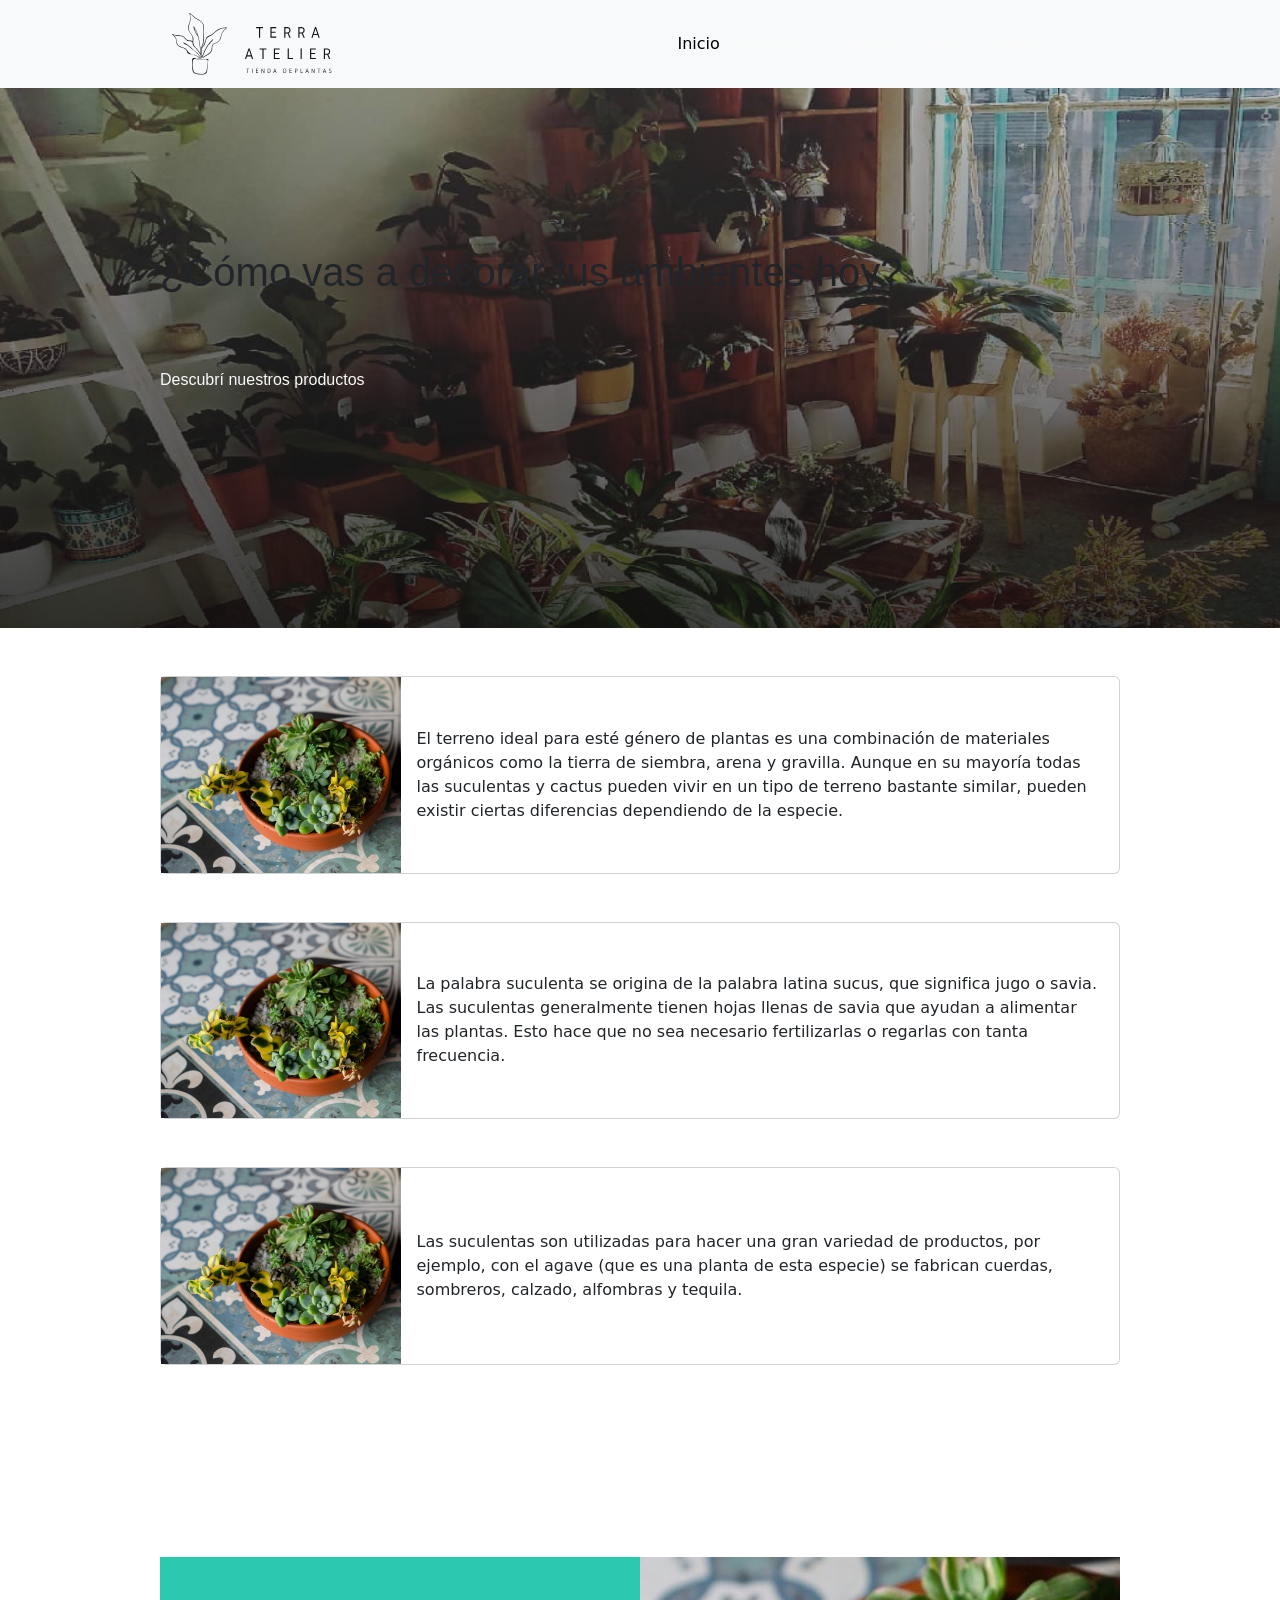
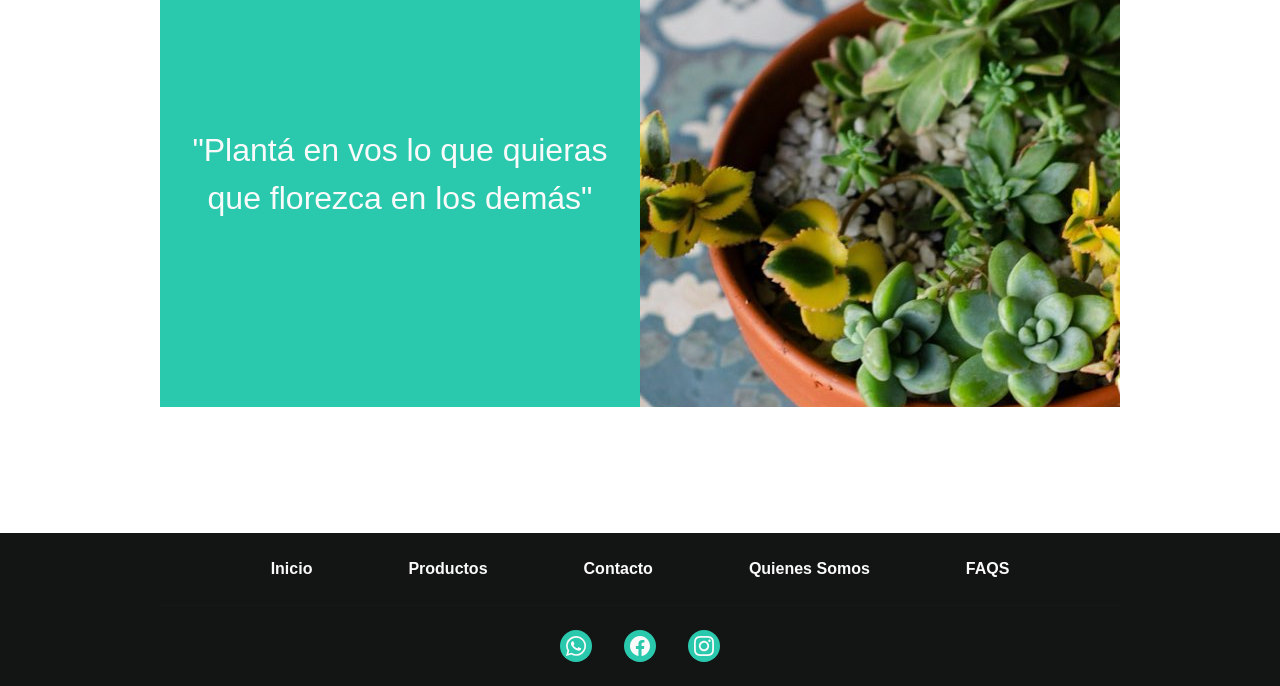
==== commit 9090567c: "cambios en fuentes" ====
--- a/index.html
+++ b/index.html
@@ -47,7 +47,7 @@
     <article >
         <div class="section1 parallax mb-5">
           <div class="hero">
-            <h1>¿Cómo vas a decorar tu casa este año?</h1>
+            <h1>¿Cómo vas a decorar tus ambientes hoy?</h1>
             <a class="btn-hero nav-link" href="productos.html" target="_blank">Descubrí nuestros productos</a>
           </div>      
         </div> 
--- a/style.css
+++ b/style.css
@@ -145,6 +145,10 @@
 }
 
 a.btn-hero:hover {
+  color: #ffffff;
+}
+
+a.btn-hero:visited {
   color: #ffffff;
 }
 
@@ -425,7 +429,7 @@
   display: -webkit-box;
   display: -ms-flexbox;
   display: flex;
-  background-color: black;
+  background-color: #131515;
   width: 50%;
   background-image: url(img/box1.jpg);
   background-size: fill no-repeat;
@@ -452,6 +456,8 @@
       -ms-flex-pack: center;
           justify-content: center;
   background-color: #131515;
+  padding-left: 0rem;
+  margin-bottom: 0rem;
 }
 
 .li-footer {
@@ -467,9 +473,9 @@
           justify-content: center;
   margin-right: 2rem;
   margin-left: 2rem;
-  margin-top: 1rem;
-  margin-bottom: 1rem;
-  padding: 2rem;
+  margin-top: 0.5rem;
+  margin-bottom: 0.5rem;
+  padding: 1rem;
   text-decoration: none;
   font-weight: bolder;
   font-family: -apple-system, BlinkMacSystemFont, "Segoe UI", Roboto, Oxygen,@@ -483,6 +489,7 @@
 footer hr {
   height: 1px;
   background-color: whitesmoke;
+  margin: 0rem;
 }
 
 @media only screen and (max-width: 992px) {
@@ -524,8 +531,8 @@
   -webkit-box-pack: center;
       -ms-flex-pack: center;
           justify-content: center;
-  padding-top: 2rem;
-  padding-bottom: 2rem;
+  padding-top: 0.5rem;
+  padding-bottom: 0.5rem;
 }
 
 .icon-redes {
@@ -755,7 +762,7 @@
   display: -webkit-box;
   display: -ms-flexbox;
   display: flex;
-  background-color: black;
+  background-color: #131515;
   width: 100%;
   background-size: fill no-repeat;
   background-position: center;
@@ -899,7 +906,7 @@
   display: -webkit-box;
   display: -ms-flexbox;
   display: flex;
-  background-color: black;
+  background-color: #131515;
   width: 50%;
   background-image: url(img/box1.jpg);
   background-size: fill no-repeat;
@@ -992,6 +999,22 @@
   background-size: cover;
 }
 
+.w-100 {
+  height: 50vh;
+}
+
+@media only screen and (max-width: 800px) {
+  .w-100 {
+    height: 40vh;
+  }
+}
+
+@media only screen and (max-width: 400px) {
+  .w-100 {
+    height: 30vh;
+  }
+}
+
 h3 {
   font-size: larger;
 }
@@ -1000,6 +1023,19 @@
   font-family: -apple-system, BlinkMacSystemFont, 'Segoe UI', Roboto, Oxygen, Ubuntu, Cantarell, 'Open Sans', 'Helvetica Neue', sans-serif;
   margin-bottom: 1rem;
   margin-top: 2rem;
+}
+
+.title-terra {
+  color: #131515;
+  font-family: -apple-system, BlinkMacSystemFont, 'Segoe UI', Roboto, Oxygen, Ubuntu, Cantarell, 'Open Sans', 'Helvetica Neue', sans-serif;
+  margin-bottom: 2rem;
+}
+
+.question-terra {
+  color: #131515;
+  font-family: -apple-system, BlinkMacSystemFont, 'Segoe UI', Roboto, Oxygen, Ubuntu, Cantarell, 'Open Sans', 'Helvetica Neue', sans-serif;
+  font-size: larger;
+  margin-bottom: 1rem;
 }
 
 .categoria-catalogo {
@@ -1099,9 +1135,11 @@
 
 .text-quienes {
   font-family: -apple-system, BlinkMacSystemFont, 'Segoe UI', Roboto, Oxygen, Ubuntu, Cantarell, 'Open Sans', 'Helvetica Neue', sans-serif;
-  font-weight: 100;
-  padding-top: 1rem;
+  font-weight: 80;
+  font-size: larger;
   margin-right: 4rem;
+  line-height: 2rem;
+  text-indent: 3rem;
 }
 
 @media only screen and (max-width: 1420px) {
@@ -1119,7 +1157,7 @@
 .quienes-img {
   margin-right: 0rem;
   border-radius: 60rem;
-  width: 350px;
+  width: 250px;
   display: -webkit-box;
   display: -ms-flexbox;
   display: flex;
@@ -1134,7 +1172,7 @@
 @media only screen and (max-width: 1200px) {
   .quienes-img {
     border-radius: 0rem;
-    width: 700px;
+    width: 500px;
     padding: 2rem;
     display: -webkit-box;
     display: -ms-flexbox;
@@ -1500,6 +1538,10 @@
   margin-right: 10rem;
 }
 
+#responsive-faqs {
+  margin-bottom: 10rem;
+}
+
 @media only screen and (max-width: 800px) {
   .responsive-faqs {
     margin-left: 2rem;
@@ -1537,8 +1579,28 @@
 
 .text-faqs {
   font-family: -apple-system, BlinkMacSystemFont, 'Segoe UI', Roboto, Oxygen, Ubuntu, Cantarell, 'Open Sans', 'Helvetica Neue', sans-serif;
-  font-weight: 100;
+  font-weight: 80;
+  font-size: larger;
   padding-top: 1rem;
   margin-right: 4rem;
+  line-height: 2rem;
+  text-indent: 3rem;
+}
+
+.position-gif {
+  display: -webkit-box;
+  display: -ms-flexbox;
+  display: flex;
+  -webkit-box-orient: horizontal;
+  -webkit-box-direction: normal;
+      -ms-flex-direction: row;
+          flex-direction: row;
+  -webkit-box-pack: center;
+      -ms-flex-pack: center;
+          justify-content: center;
+}
+
+.size-gif {
+  width: 150px;
 }
 /*# sourceMappingURL=style.css.map */
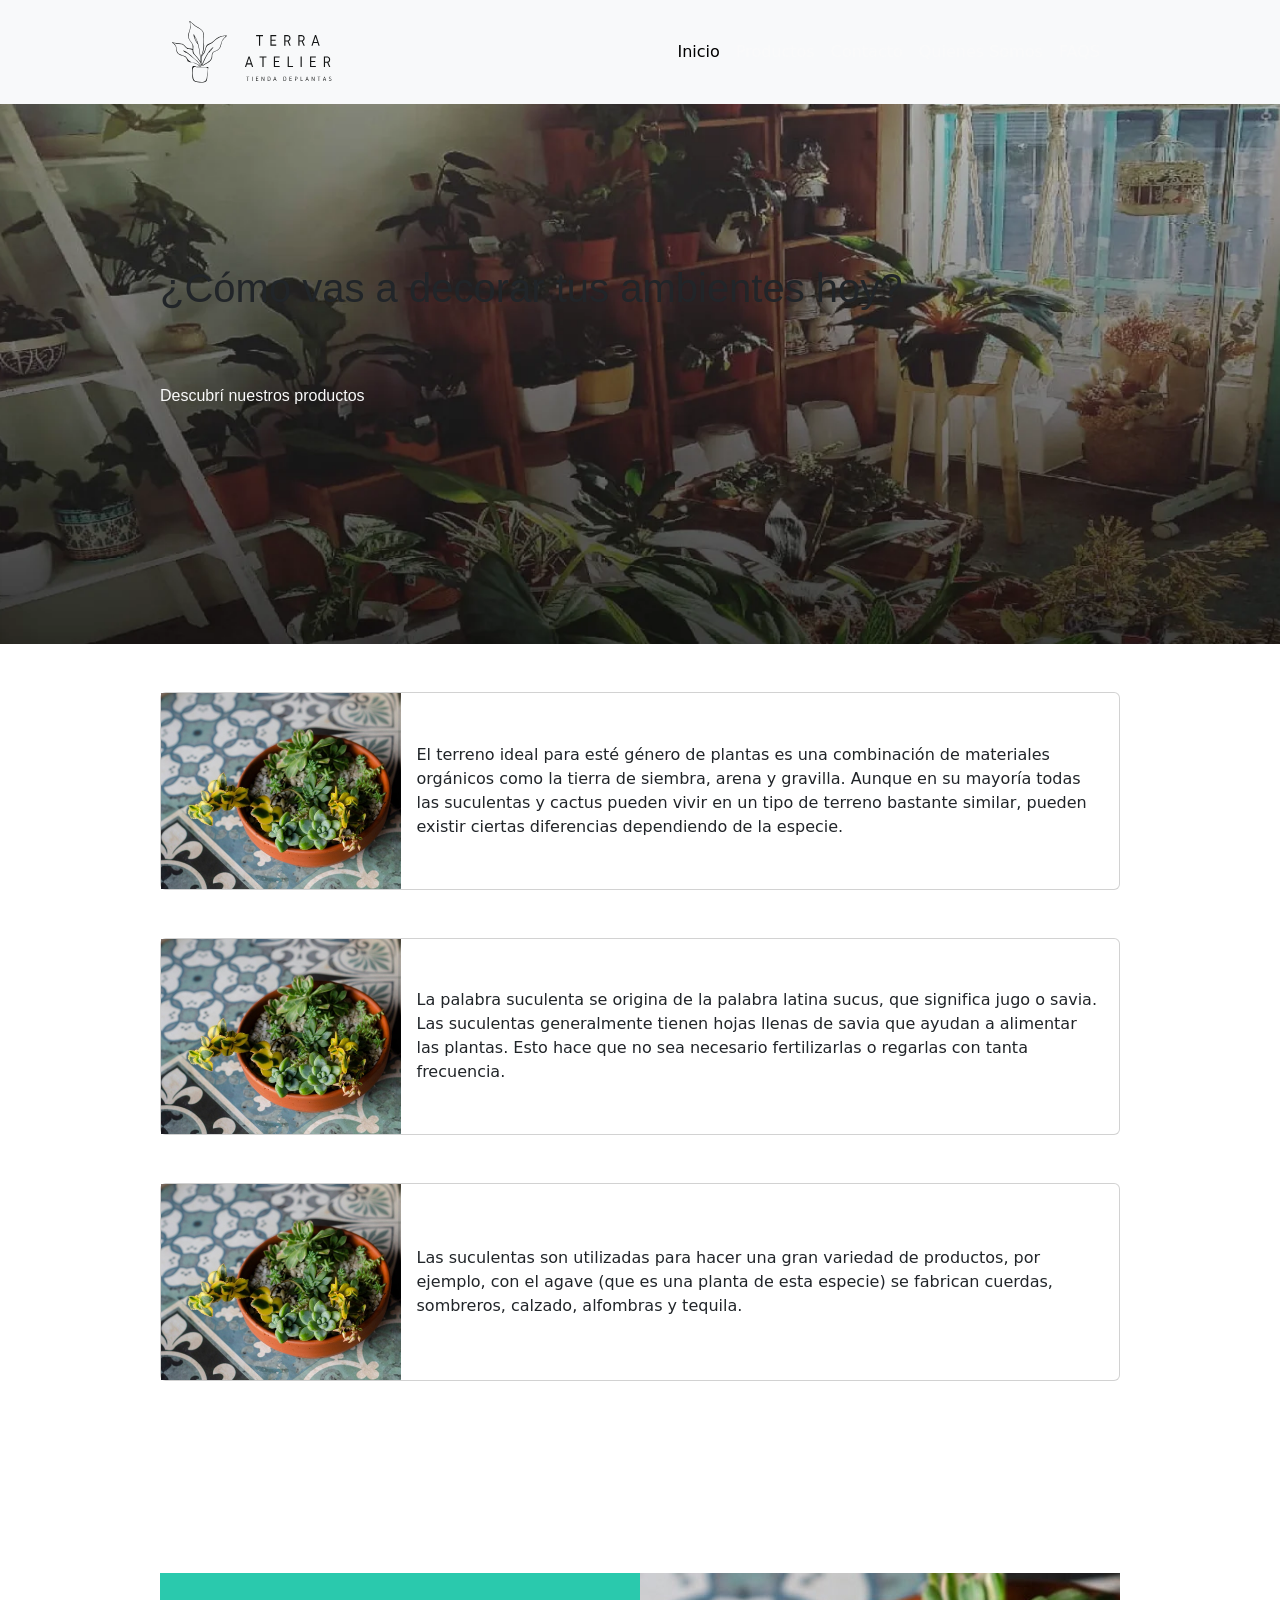
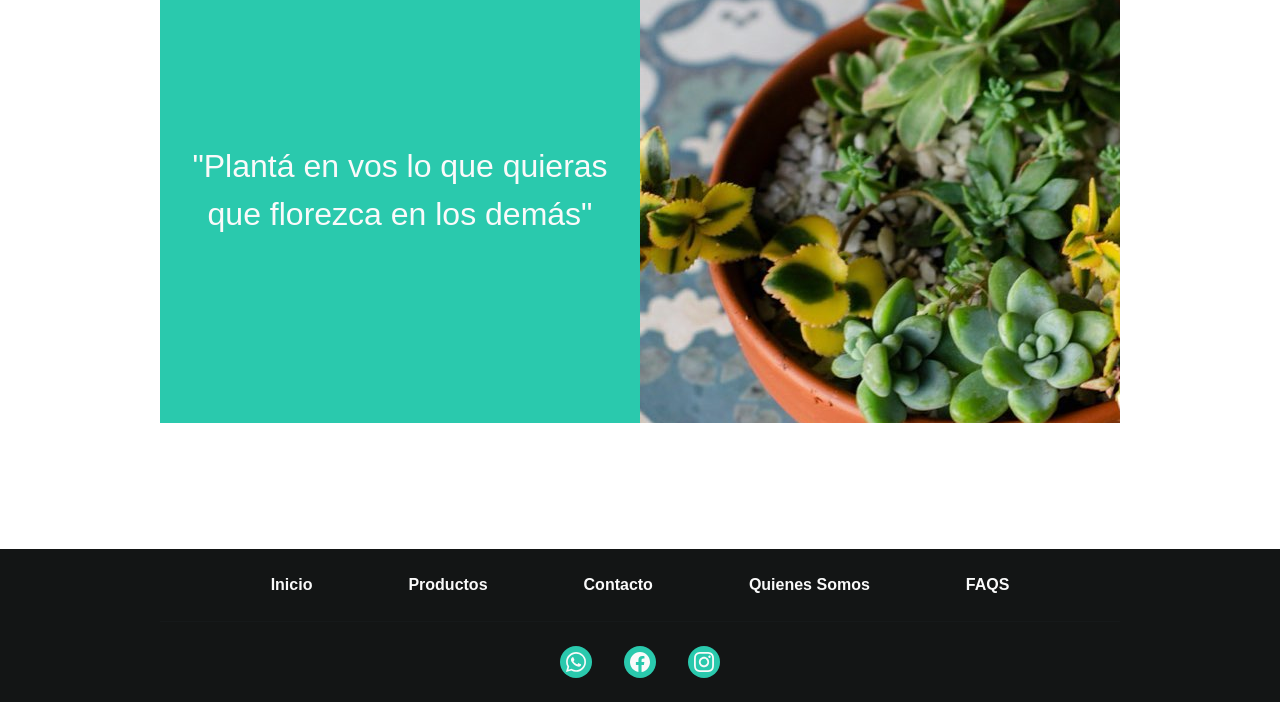
==== commit 31a7c850: "tab faqs" ====
--- a/index.html
+++ b/index.html
@@ -91,7 +91,7 @@
           <div class="col-12 col-lg-4 col-xl-3 image-card">
             <img src="img/box1.jpg" alt="imageplant" class="img-fluid ">
           </div>
-          <div class="col-12 col-lg-8 col-xl-9 d-flex align-items-center"">
+          <div class="col-12 col-lg-8 col-xl-9 d-flex align-items-center">
             <div class="card-body">
                 <img class="icon" src="img/Group 8.svg" alt="iconplanta">
               <p class="card-text">Las suculentas son utilizadas para hacer una gran variedad de productos, por ejemplo, con el agave (que es una planta de esta especie) se fabrican cuerdas, sombreros, calzado, alfombras y tequila.</p>            
--- a/style.css
+++ b/style.css
@@ -85,6 +85,8 @@
 .logo {
   margin-left: 10rem;
   width: 10rem;
+  margin-top: 0.5rem;
+  margin-bottom: 0.5rem;
 }
 
 @media only screen and (max-width: 991px) {
@@ -132,7 +134,7 @@
   margin-right: 10rem;
   text-decoration: none;
   font-weight: bolder;
-  font-family: -apple-system, BlinkMacSystemFont, "Segoe UI", Roboto, Oxygen,+  font-family: -apple-system, BlinkMacSystemFont, "Segoe UI", Roboto, Oxygen,
  Ubuntu, Cantarell, "Open Sans", "Helvetica Neue", sans-serif;
 }
 
@@ -158,7 +160,7 @@
 
 /* hero */
 .section1 {
-  background-image: url("img/hero.png");
+  background-image: url("img/hero.webp");
   background-repeat: none;
   background-position: center;
   background-size: cover;
@@ -184,7 +186,7 @@
 
 h1 {
   color: #fafafa;
-  font-family: -apple-system, BlinkMacSystemFont, "Segoe UI", Roboto, Oxygen,+  font-family: -apple-system, BlinkMacSystemFont, "Segoe UI", Roboto, Oxygen,
  Ubuntu, Cantarell, "Open Sans", "Helvetica Neue", sans-serif;
   font-size: 6rem;
   margin-left: 10rem;
@@ -198,7 +200,7 @@
   border-radius: 0.5rem;
   border-color: #2ac9ad;
   color: #fafafa;
-  font-family: -apple-system, BlinkMacSystemFont, "Segoe UI", Roboto, Oxygen,+  font-family: -apple-system, BlinkMacSystemFont, "Segoe UI", Roboto, Oxygen,
  Ubuntu, Cantarell, "Open Sans", "Helvetica Neue", sans-serif;
   font-size: 1.5rem;
   margin-left: 10rem;
@@ -366,7 +368,7 @@
 .box-text-1 {
   padding-left: 3rem;
   padding-right: 3rem;
-  font-family: -apple-system, BlinkMacSystemFont, "Segoe UI", Roboto, Oxygen,+  font-family: -apple-system, BlinkMacSystemFont, "Segoe UI", Roboto, Oxygen,
  Ubuntu, Cantarell, "Open Sans", "Helvetica Neue", sans-serif;
   color: #131515;
   font-size: 1.5rem;
@@ -375,7 +377,7 @@
 .box-text-2 {
   padding-left: 3rem;
   padding-right: 3rem;
-  font-family: -apple-system, BlinkMacSystemFont, "Segoe UI", Roboto, Oxygen,+  font-family: -apple-system, BlinkMacSystemFont, "Segoe UI", Roboto, Oxygen,
  Ubuntu, Cantarell, "Open Sans", "Helvetica Neue", sans-serif;
   color: #131515;
   font-size: 1.5rem;
@@ -478,7 +480,7 @@
   padding: 1rem;
   text-decoration: none;
   font-weight: bolder;
-  font-family: -apple-system, BlinkMacSystemFont, "Segoe UI", Roboto, Oxygen,+  font-family: -apple-system, BlinkMacSystemFont, "Segoe UI", Roboto, Oxygen,
  Ubuntu, Cantarell, "Open Sans", "Helvetica Neue", sans-serif;
 }
 
@@ -857,7 +859,7 @@
 
 /* parallax 2  */
 .section2 {
-  background-image: url("img/hero.png");
+  background-image: url("img/hero.webp");
   background-repeat: no-repeat;
   background-position: center;
   background-size: cover;
@@ -916,7 +918,7 @@
 
 .box-text-3 {
   padding: 2rem;
-  font-family: -apple-system, BlinkMacSystemFont, "Segoe UI", Roboto, Oxygen,+  font-family: -apple-system, BlinkMacSystemFont, "Segoe UI", Roboto, Oxygen,
  Ubuntu, Cantarell, "Open Sans", "Helvetica Neue", sans-serif;
   color: #131515;
   font-size: 2.3rem;
@@ -988,9 +990,21 @@
   }
 }
 
-@media only screen and (max-width: 800px) {
+aside {
+  width: 20%;
+}
+
+@media only screen and (max-width: 1200px) {
+  aside {
+    width: 20%;
+    margin-left: 4rem;
+  }
+}
+
+@media only screen and (max-width: 1000px) {
   aside {
     display: none;
+    width: 40%;
   }
 }
 
@@ -1042,7 +1056,13 @@
   font-family: -apple-system, BlinkMacSystemFont, 'Segoe UI', Roboto, Oxygen, Ubuntu, Cantarell, 'Open Sans', 'Helvetica Neue', sans-serif;
   font-weight: 100;
   padding-top: 1rem;
-  margin-right: 8rem;
+  padding-right: 4rem;
+  color: #131515;
+}
+
+h3.categoria-catalogo:hover {
+  color: #2ac9ad;
+  font-weight: bold;
 }
 
 .linea-precio {
@@ -1156,6 +1176,7 @@
 
 .quienes-img {
   margin-right: 0rem;
+  margin-bottom: 0.5rem;
   border-radius: 60rem;
   width: 250px;
   display: -webkit-box;
@@ -1208,6 +1229,7 @@
 
 @media only screen and (max-width: 745px) {
   .responsive-faqs {
+  
     margin-left: 2rem;
     margin-right: 2rem;
   }
@@ -1241,6 +1263,7 @@
 .grid {
   display: -ms-grid;
   display: grid;
+  margin: 1rem;
   -ms-grid-columns: (1fr)[4];
       grid-template-columns: repeat(4, 1fr);
   gap: 4rem;
@@ -1538,6 +1561,22 @@
   margin-right: 10rem;
 }
 
+.responsive-tab {
+  margin-left: 10rem;
+  margin-right: 10rem;
+  display: flex;
+  flex-direction: row;
+  justify-content: center;
+  
+}
+
+@media only screen and (max-width: 1365px) {
+  .responsive-tab {
+    display: none;
+  }
+}
+
+
 #responsive-faqs {
   margin-bottom: 10rem;
 }
@@ -1582,7 +1621,6 @@
   font-weight: 80;
   font-size: larger;
   padding-top: 1rem;
-  margin-right: 4rem;
   line-height: 2rem;
   text-indent: 3rem;
 }
@@ -1601,6 +1639,37 @@
 }
 
 .size-gif {
-  width: 150px;
+  width: 250px;
+}
+
+.size-tab {
+  width: 100%;
+  border-radius: 50px;
+}
+
+@media only screen and (max-width: 2000px) {
+  .size-tab {
+    max-height: 500px ;
+  }
+}
+
+.btn-tab {
+  background-color: #2ac9ac00;
+  padding: 0.2rem;
+  border-radius: 0.5rem;
+  border-color: #2ac9ac;
+  border-style: solid;
+  color: #2ac9ad;
+  font-family: -apple-system, BlinkMacSystemFont, "Segoe UI", Roboto, Oxygen,
+ Ubuntu, Cantarell, "Open Sans", "Helvetica Neue", sans-serif;
+  font-size: 1.5rem;
+  margin-left: 10rem;
+  margin-right: 10rem;
+  margin-top: 4rem;
+}
+
+.btn-tab:hover {
+  background-color: #2ac9ac38;
+
 }
 /*# sourceMappingURL=style.css.map */
